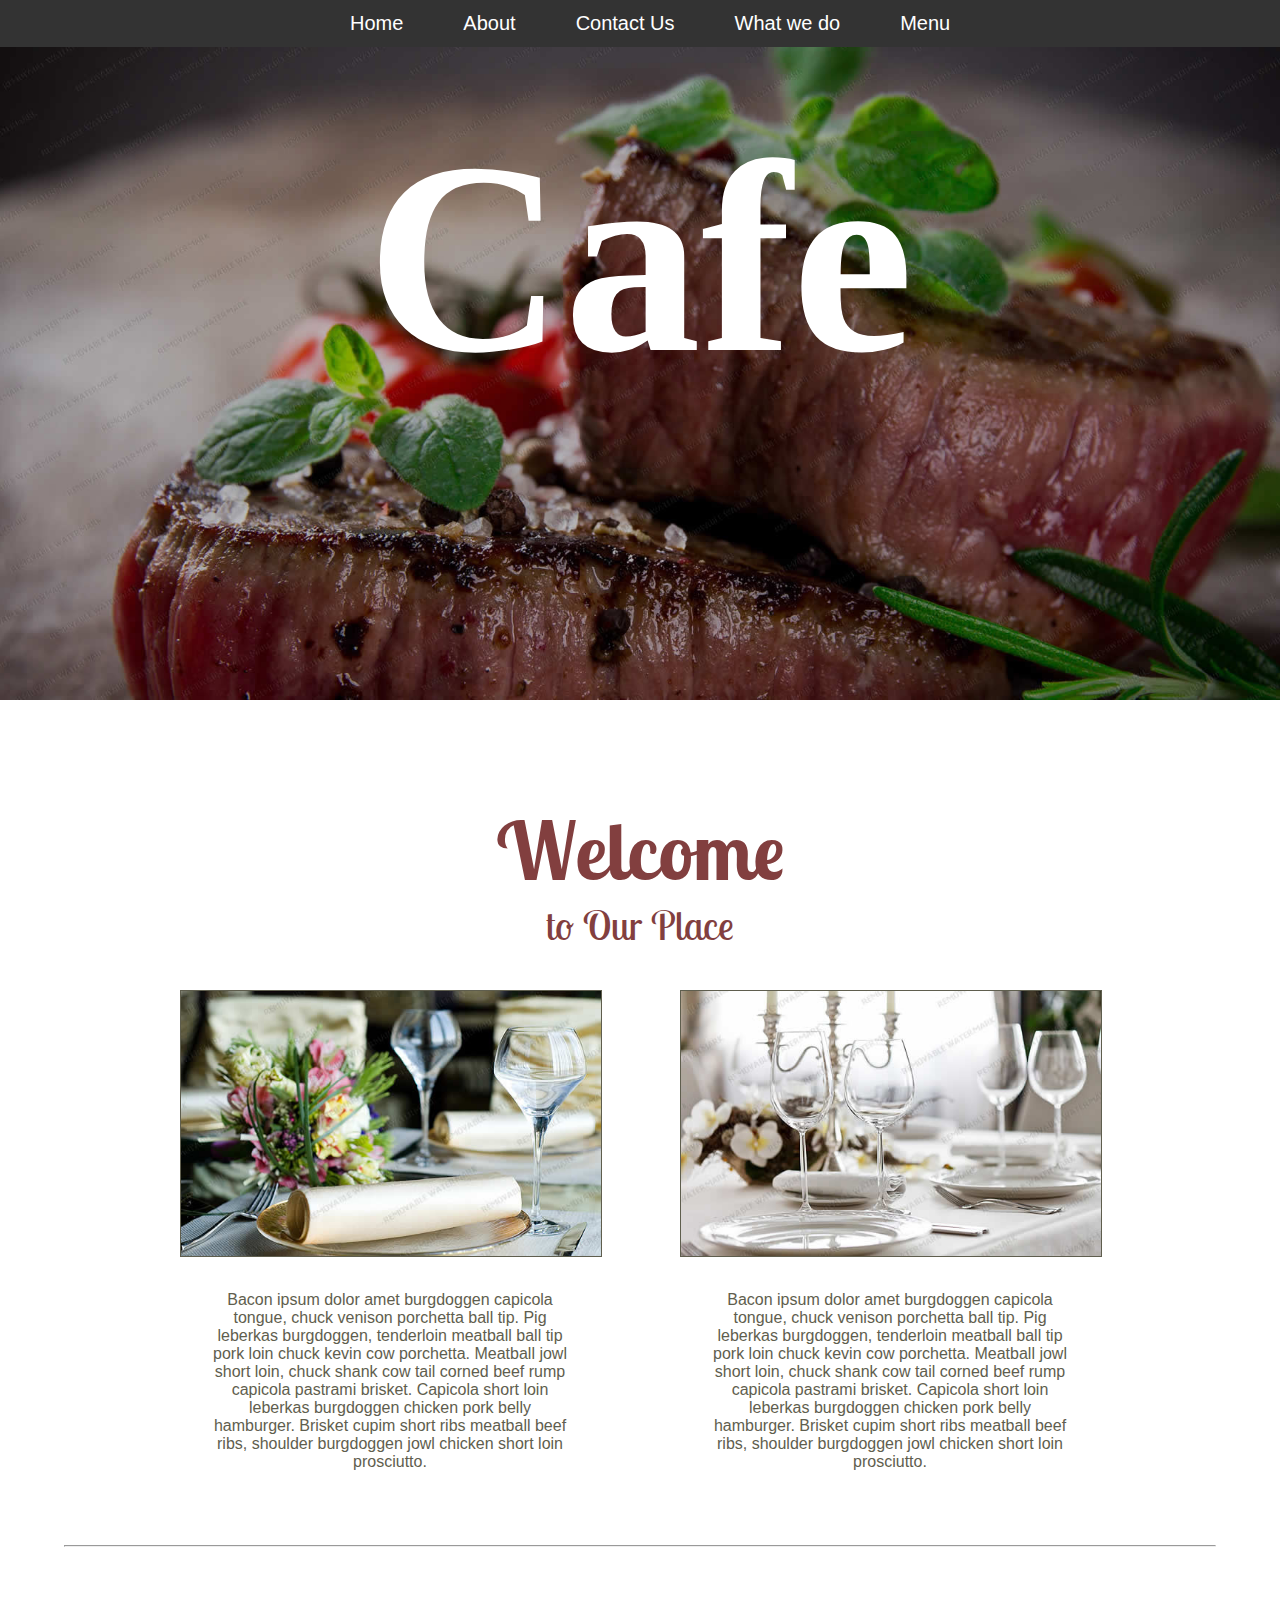
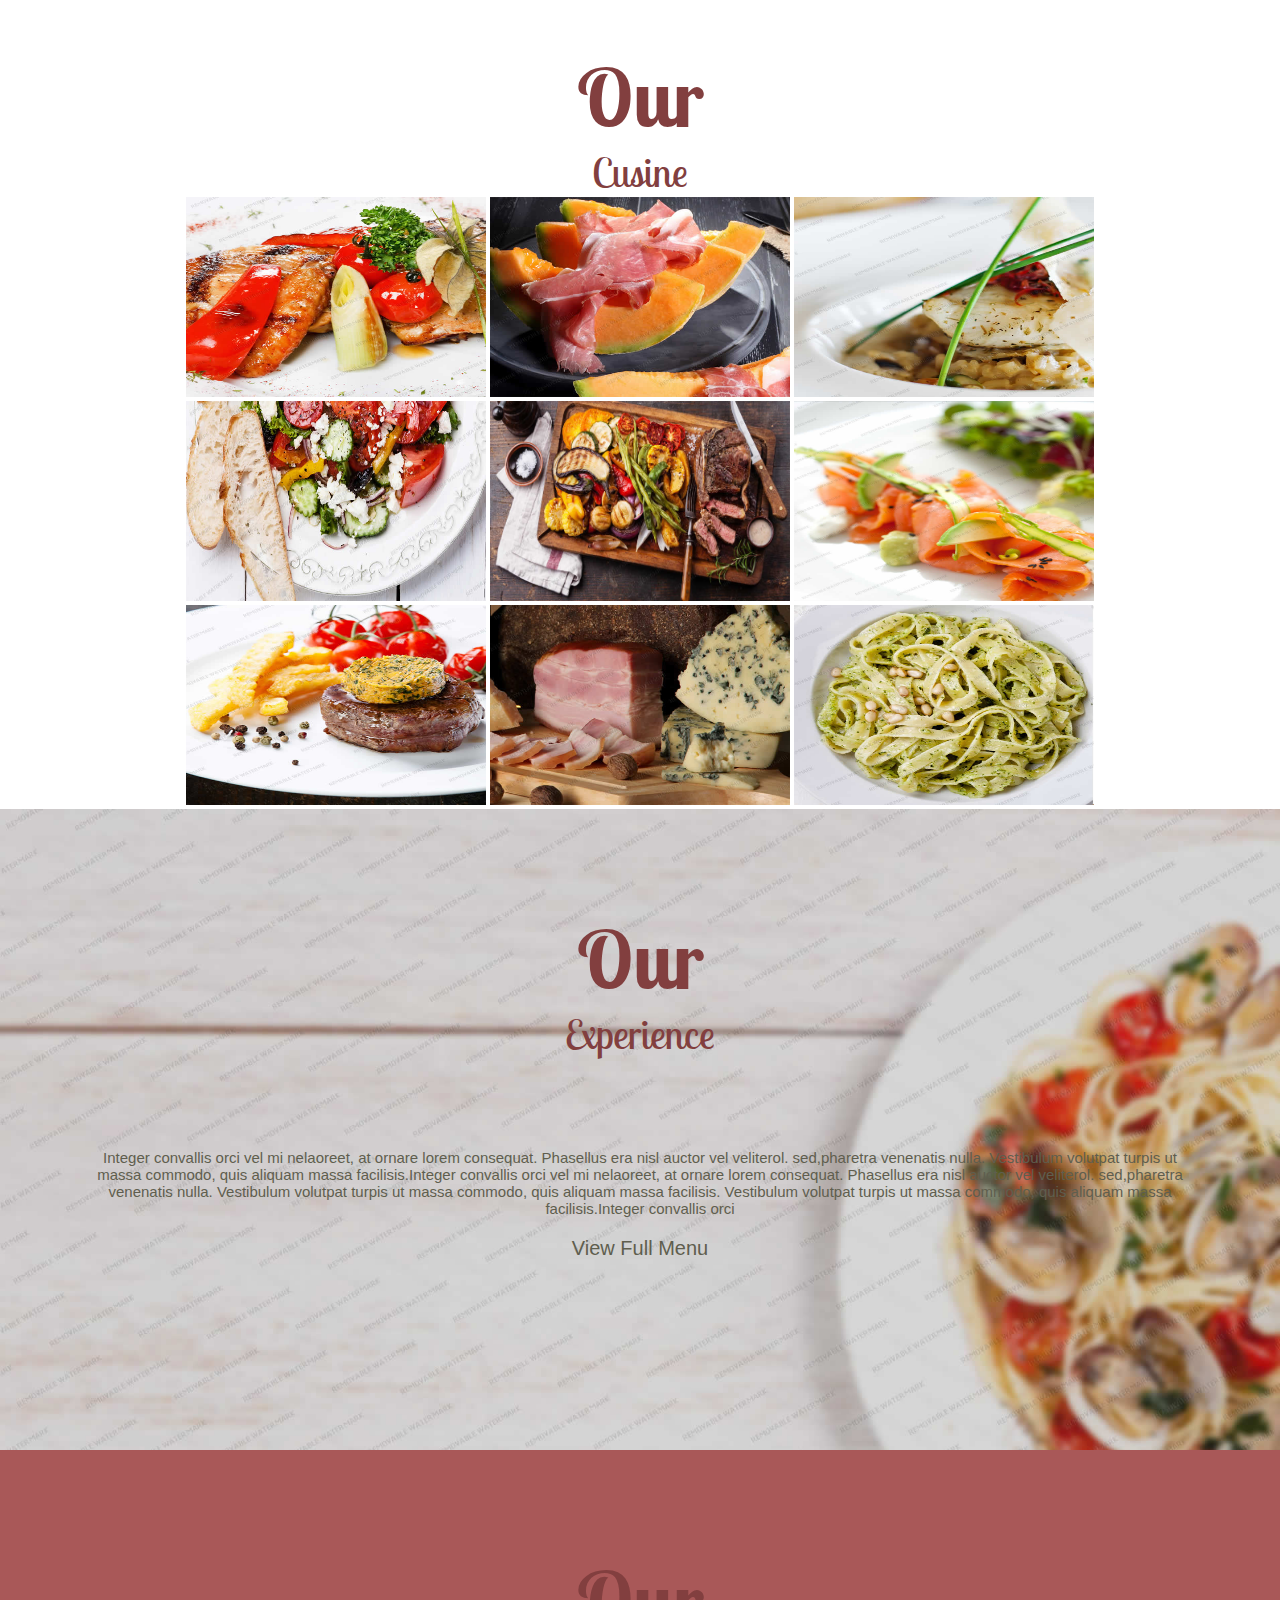
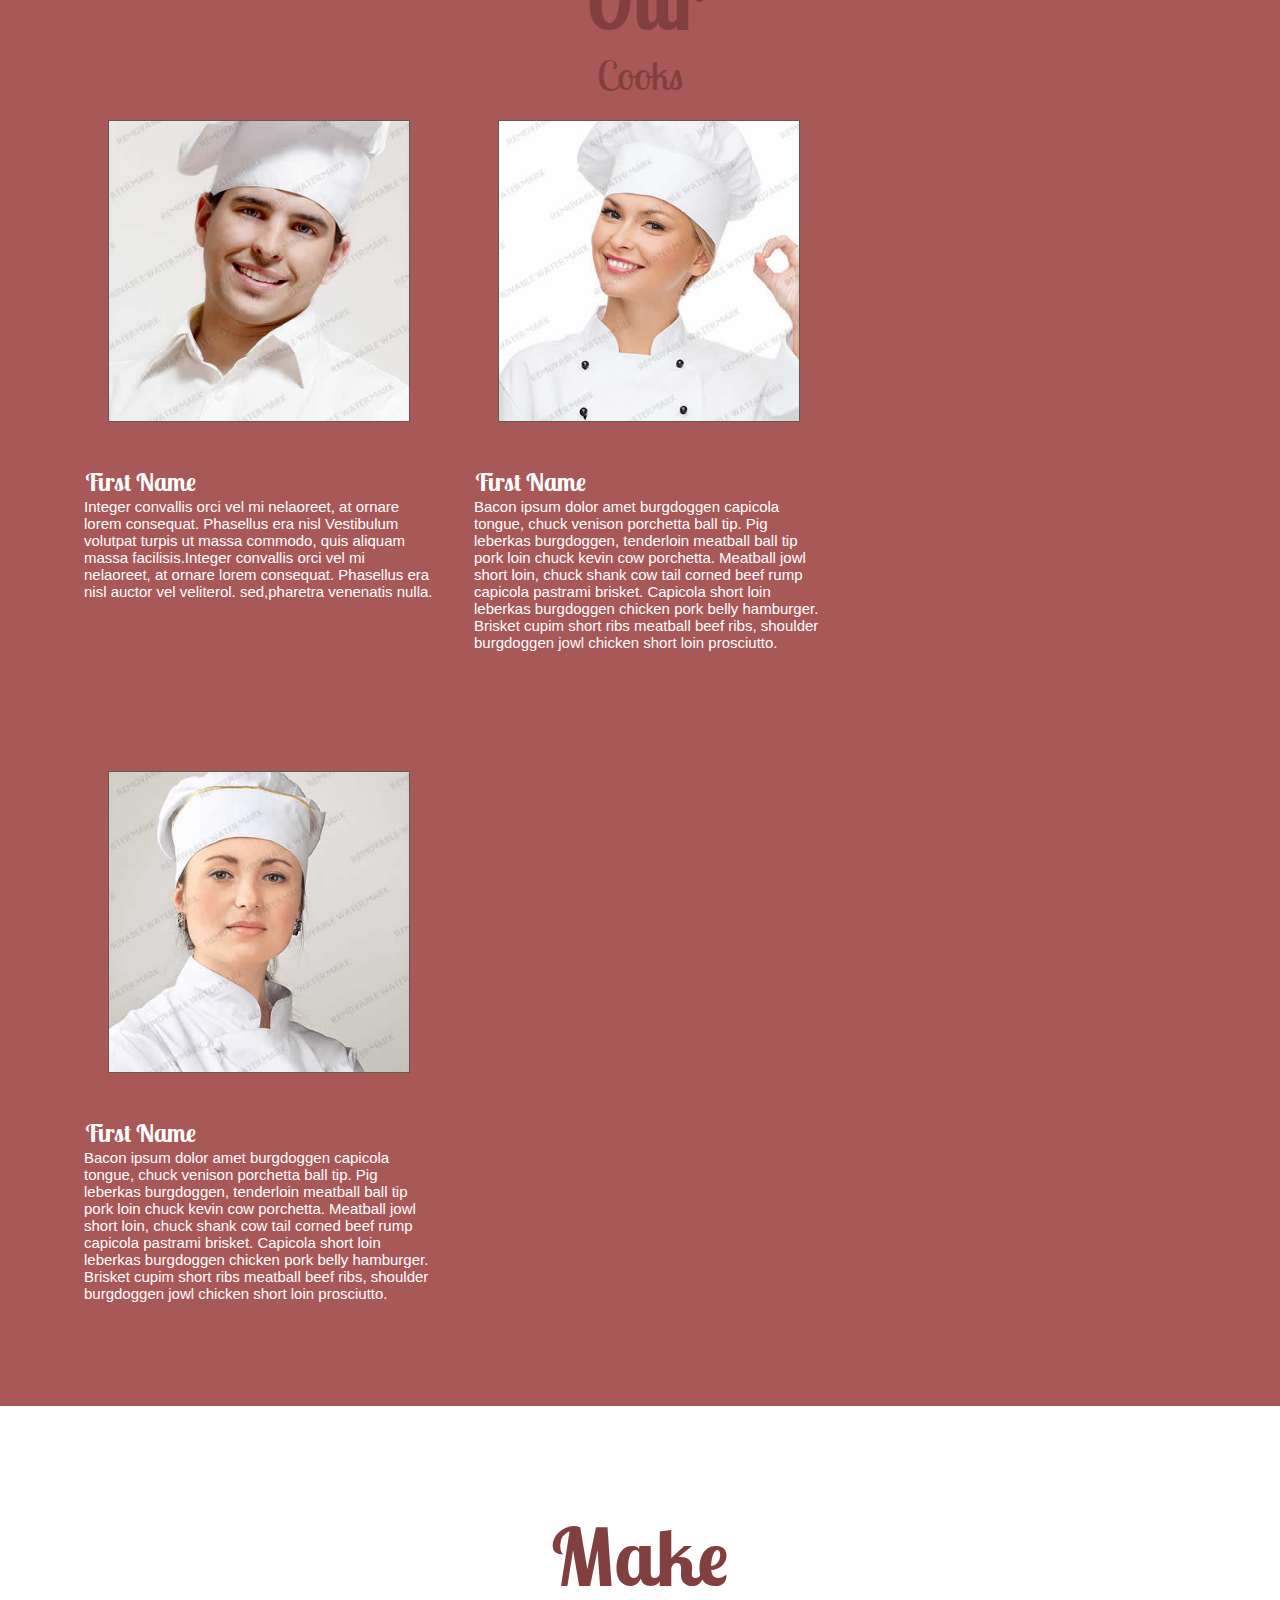
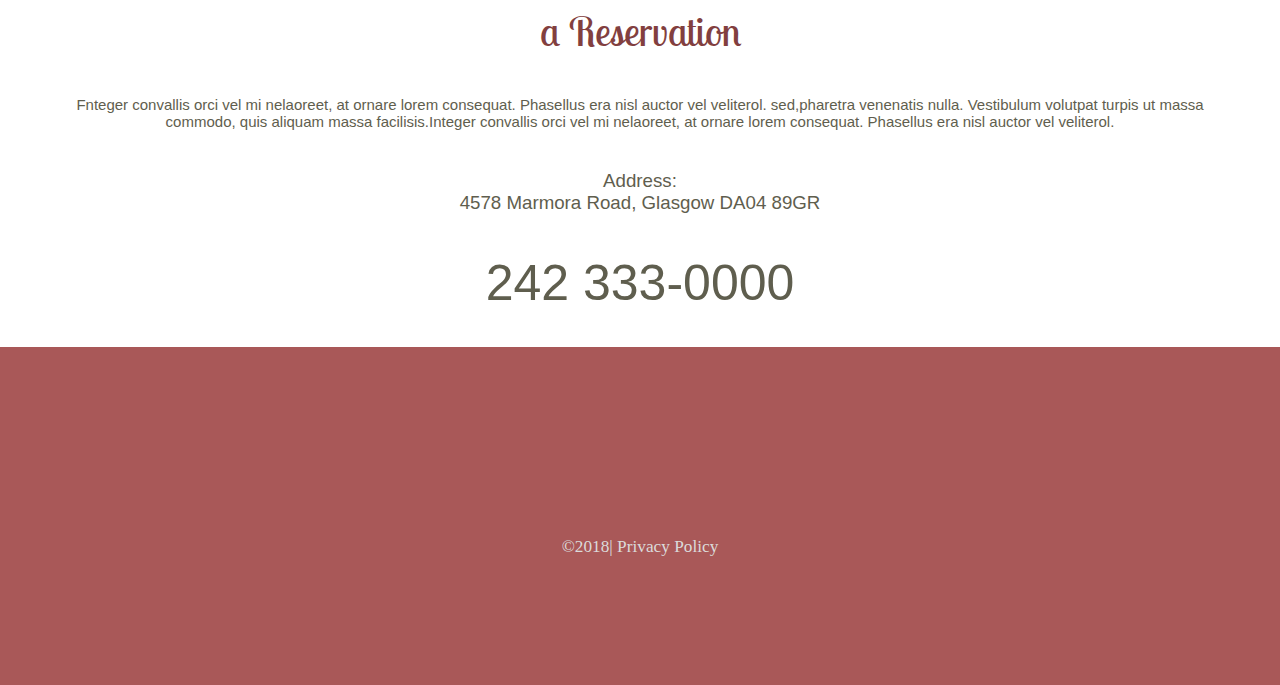
==== index.html @ cafb9627 "first commit" ====
<!DOCTYPE html>

<html>
<head>
	<title>Restaurant</title>
	<meta name="viewport" content="width=device-width, initial-scale-1.0">
	<link rel="stylesheet" type="text/css" href="style.css">
	<link href="https://fonts.googleapis.com/css?family=Lobster+Two" rel="stylesheet">
	<link rel="stylesheet" href="https://use.fontawesome.com/releases/v5.0.12/css/all.css" integrity="sha384-G0fIWCsCzJIMAVNQPfjH08cyYaUtMwjJwqiRKxxE/rx96Uroj1BtIQ6MLJuheaO9" crossorigin="anonymous">
</head>
<body>

	<div class="main">
		<!-- Convert to slide show once completed with Jquery course -->
	<section id="showcase_slider">

		<!-- This nav bar displays when screen is 600px or less -->
	<div class="dropdown">
		<button class="dropbtn"> Menu </button>
		<div class="dropdown-content">
			<a href="index.html">Home</a>
			<a href="about.html">About</a>
			<a href="contact.html#">Contact Us</a>
		</div>
	</div>
		
		<header class="showcase-header">
			<h1>Cafe</h1>
		</header>
	</section>



	<div class="navbar">

		<div class="link_container">
		<a href="index.html#">Home</a>
		<a href="about.html">About</a>
		<a href="contact.html#">Contact Us</a>
		<a href="what.html#">What we do</a>
		<a href="menu.html#">Menu</a>
		
		</div>
		
	</div>

	<section id="content">

		<div class="inner">
			 <section id="Welcome">
			 	<header class="header_style">
			 		<h1> <span>Welcome</span></h1>
			 		<h1>to Our Place</h1> 
			 	</header>

			 	<div class="inline_wrapper">
			 		<div id="welcome_cnt">
			 <div class="card welcome">


			 		<img src="images/page-1_img01.jpg">

			 		<div class="card-content">
			 			<p class="para1">Bacon ipsum dolor amet burgdoggen capicola tongue, chuck venison porchetta ball tip. Pig leberkas burgdoggen, tenderloin meatball ball tip pork loin chuck kevin cow porchetta. Meatball jowl short loin, chuck shank cow tail corned beef rump capicola pastrami brisket. Capicola short loin leberkas burgdoggen chicken pork belly hamburger. Brisket cupim short ribs meatball beef ribs, shoulder burgdoggen jowl chicken short loin prosciutto.</p>
			 		</div>

			 	</div>

			 	<div class="card welcome">

			 		<img src="images/page-1_img02.jpg">

			 		<div class="card-content">
			 			<p class="para1">Bacon ipsum dolor amet burgdoggen capicola tongue, chuck venison porchetta ball tip. Pig leberkas burgdoggen, tenderloin meatball ball tip pork loin chuck kevin cow porchetta. Meatball jowl short loin, chuck shank cow tail corned beef rump capicola pastrami brisket. Capicola short loin leberkas burgdoggen chicken pork belly hamburger. Brisket cupim short ribs meatball beef ribs, shoulder burgdoggen jowl chicken short loin prosciutto.</p>
			 		</div>

			 	</div>


			 		</div>
			 		



			 	</div>

			 	



			 	<div class="page_breaker">
			 		<hr>
			 		<!-- <p>Read More</p> -->
			 	</div>
			 </section>


		</div>

<div class="inner">

	<section id="cusine">
			<header class="header_style">
			 		<h1> <span>Our</span></h1>
			 		<h1>Cusine</h1>
			 	</header>

			 	<div class="inline_wrapper">
			 		<!-- Stacks of images to go within here -->

<div class="gallery">
	<div class="images">
		<img src="images/page-1_img03.jpg">
	</div>

	<div class="images">
		<img src="images/page-1_img04.jpg">
	</div>

	<div class="images">
		<img src="images/page-1_img05.jpg">
	</div>

	<div class="images">
		<img src="images/page-1_img06.jpg">
	</div>

	<div class="images">
		<img src="images/page-1_img07.jpg">
	</div>

	<div class="images">
		<img src="images/page-1_img08.jpg">
	</div>

	<div class="images">
		<img src="images/page-1_img09.jpg">
	</div>

	<div class="images">
		<img src="images/page-1_img10.jpg">
	</div>

	<div class="images">
		<img src="images/page-1_img11.jpg">
	</div>
</div>
			 	</div>
		</section>

</div>



	<section id="experience">
			<!-- Add background image -->
				<header class="header_style">
					<div class="special">
						<h1> <span>Our</span></h1>
			 		<h1>Experience</h1>
					</div>
			 		
			 	</header>
			 	<div class="info">
			 		<p>Integer convallis orci vel mi nelaoreet, at ornare lorem consequat. Phasellus era nisl auctor vel veliterol. sed,pharetra venenatis nulla. Vestibulum volutpat turpis ut massa commodo, quis aliquam massa facilisis.Integer convallis orci vel mi nelaoreet, at ornare lorem consequat. Phasellus era nisl auctor vel veliterol. sed,pharetra venenatis nulla. Vestibulum volutpat turpis ut massa commodo, quis aliquam massa facilisis. Vestibulum volutpat turpis ut massa commodo, quis aliquam massa facilisis.Integer convallis orci</p>

			 		<div class="link">
			 			<a href=""> View Full Menu</a>
			 		</div>
			 		
			 	</div>
		</section>

	<section id="staff">

		<div class="inner">
			<!-- Add background image -->
				<header class="header_style stff">
			 		<h1> <span>Our</span></h1>
			 		<h1>Cooks</h1>
			 	</header>

			 	

			<div class="inline_wrapper">

				<div id="employee_info">


							<div class="card employee">

							<img src="images/page-1_img12.jpg">

							<div class="staff info">
							<h3 class="name">First Name</h3>
							<p>Integer convallis orci vel mi nelaoreet, at ornare lorem consequat. Phasellus era nisl
							Vestibulum volutpat turpis ut massa commodo, quis aliquam massa facilisis.Integer convallis orci vel mi nelaoreet, at ornare lorem consequat. Phasellus era nisl auctor vel veliterol. sed,pharetra venenatis nulla.</p>
							</div>

							</div>

							<div class="card employee">

							<img src="images/page-1_img13.jpg">

							<div class="staff info">

							<h3 class="name"> First Name</h3>
							<p>Bacon ipsum dolor amet burgdoggen capicola tongue, chuck venison porchetta ball tip. Pig leberkas burgdoggen, tenderloin meatball ball tip pork loin chuck kevin cow porchetta. Meatball jowl short loin, chuck shank cow tail corned beef rump capicola pastrami brisket. Capicola short loin leberkas burgdoggen chicken pork belly hamburger. Brisket cupim short ribs meatball beef ribs, shoulder burgdoggen jowl chicken short loin prosciutto.</p>
							</div>

							</div>


							<div class="card employee">

							<img src="images/page-1_img14.jpg">

							<div class="staff info">

							<h3 class="name"> First Name</h3>
							<p>Bacon ipsum dolor amet burgdoggen capicola tongue, chuck venison porchetta ball tip. Pig leberkas burgdoggen, tenderloin meatball ball tip pork loin chuck kevin cow porchetta. Meatball jowl short loin, chuck shank cow tail corned beef rump capicola pastrami brisket. Capicola short loin leberkas burgdoggen chicken pork belly hamburger. Brisket cupim short ribs meatball beef ribs, shoulder burgdoggen jowl chicken short loin prosciutto.</p>
							</div>
							</div>






				</div>

			



			 		

			 		
			 		
			 	</div>



		</div>

		 <div class="page_breaker"></div>

			
		</section>

<div class="inner">
		<div id="reservation">

			<header class="header_style">
			 		<h1> <span>Make</span></h1>
			 		<h1>a  Reservation</h1>
			 	</header>

			 	<p class="info">Fnteger convallis orci vel mi nelaoreet, at ornare lorem consequat. Phasellus era nisl auctor vel veliterol. sed,pharetra venenatis nulla. Vestibulum volutpat turpis ut massa commodo, quis aliquam massa facilisis.Integer convallis orci vel mi nelaoreet, at ornare lorem consequat. Phasellus era nisl auctor vel veliterol.</p>

			 	<div class="address">
			 		<h3> Address:</h3>
			 	<h3> 4578 Marmora Road, Glasgow DA04 89GR</h3>
			 	</div>
			 	<h1  id="phone"> 242 333-0000</h1>
		</div>
</div>

		



	</section>


	</div>


<footer id="footer">
<div id="social_media">
	<ul>
		<li><i class="fab fa-twitter"></i></li>
		<li><i class="fab fa-facebook-f"></i></li>
		<li><i class="fab fa-instagram"></i></li>
	</ul>
</div>




<div id="copywright">
		<p> &copy;2018| Privacy Policy</p>
</div>



</footer>

	

	

</body>
</html>
---- style.css ----
/*NOTE THIS WEBSITE WAS DESIGNED FOR "MOBILE FIRST"*/



/*WEBSITE IS AT FULL WIDTH*/
body{
	margin:0;
}

#showcase_slider{
	min-height: 450px;
	text-align: center;
	background-image: url('images/slide01.jpg');
	background-position:center;
	background-size: cover;
}
#showcase-slider .bg-img{
	/*position: absolute;*/
	/*background-image: url('images/slide01.jpg');
	background-position:center;
	background-repeat: no-repeat;
	background-size: cover;
	width:100%;
	height:450px;
	z-index:-1;
	opacity: 0.4;*/
}


.showcase-header{
	padding-bottom: 0;
}

.showcase-header h1{
	color:white;
	font-size: 9em;
	/*margin-top:100px;*/
	z-index: 0;
}

/*Navigation bar*/
.navbar{
	display: none;
overflow: hidden;
background-color: #333;
position:fixed;
top:0;
width:100%;
}

.navbar a{
float:left;
display:block;
padding:12px 30px;
color:white;
text-decoration: none;
font-family: Arial, Helvetica, sans-serif;
}

.navbar a:hover{
color:black;
background-color: white;
}

.link_container{
	margin:0 auto;
	width:80%;
	text-align:center;
	padding: 0 25%;
	/*I am not sure why the padding above works but it does :/*/
}


		 /*The container <div> - needed to position the dropdown content*/
		 .dropdown{
		 	position:relative;
		 	display:inline-block;
		 	/*width:100%;*/
		 }
		 .dropbtn{
		 	background-color: #4CAF50
		 	color:white;
		 	width:160px;
		 	padding:16px;
		 	font-size: 16px;
		 	border:none;
		 	border-radius: 5px;
		 	/*width:75%;*/
		 	position:relative;
		 }
		

		 /*Dropwdown Content (Hidden by Default)*/
		 .dropdown-content{
		 	display: none;
		 	position: absolute;
		 	background-color: #f1f1f1;
		 	min-width: 160px;
		 	/*width:50%;*/
		 	box-shadow: 0px 8px 16px 0px rgba(0,0,0,0.2);
		 	z-index: 1;
		 }
		 /*Links inside the dropdown*/
		 .dropdown-content a{
		 	color:black;
		 	padding: 12px 16px;
		 	text-decoration:none;
		 	display:block;
		 	border-radius: 5px;
		 }

		 /*Change color of dropdown links on hover*/
		 .dropdown-content a:hover {
		 	background-color: #ddd;
		 	border-radius: 5px;
		 }
		 /*Shown the dropdown menu on hover*/
		 .dropdown:hover .dropdown-content{
		 	display:block;
		 	border-radius: 5px;
		 }

		 /*Change the background color of the dropdown button wehn the content is shown*/
		 .dropdown:hover .dropbtn{
		 	background-color: #333;
		 	color:white;
		 }

		 .dropbtn:hover{
		 	border-radius: 5px;
		 }
		 .nav_menu{
		 	/*display: none;*/
		 }









#content{
	font-family: Arial, Helvetica, sans-serif;
	color:#5f5e4e;
}


.inner{
	margin:0 auto;
	width:80%;
	text-align: center;
}

.card{
	width: 420px;
	/*height:auto;*/
}

.card p {
	width:100%;
	text-align: center;
	color:#5f5e4e;
}

.card img{
	width:100%;
	border: 1px solid #5f5e4e;
	padding:0;
}

.page_breaker hr {
	font-family: Arial, Helvetica, sans-serif;

}

.card-content{
	padding:30px;
}



.header_style{
	text-align: center;
	font-family: 'Lobster Two', cursive;
	padding-top: 100px;

}
.header_style span,h1{
	color:#823f3f;
	/*padding:5;*/
}

.header_style span{
	font-weight: 700;
	font-size: 80px;
	padding-top: 30px;
	padding-bottom: 30px;
}

.header_style h1{
	font-size: 40px;
	font-weight: 150;

}

.para1{
	font-family: Arial, Helvetica, sans-serif;
}
.images{
	display: inline-block;
    /*padding-left: 17.333px;*/
    /*padding-top: 17.333px;*/
    width: 300px; 
    height:200px;
    margin:0;
}
div.gallery img {
    float: left;
    width: 100%;
    height: 100%;
    margin: 0;
}
.gallery{
	margin: 0;
}




#experience{
	margin:0;
	text-align: center;
	background-color: red;
	background: url('images/parallax01.jpg');
	/*background-position: center;*/
	background-size: cover;
	height: 641px;
	/*width: 100%;*/
}
#experience, h1 ,p{
	margin:0;
}
#experience ,span, h1{
	/*padding: 10px;*/
}
#experience p{
	padding-left: 90px;
	padding-right: 90px;
	padding-top: 50px;
}
.special{
	color:white;
}
.link ,a{
	padding-top: 20px;
	text-decoration: none;
	font-size: 20px;
	color:#5f5e4e;
}
.link:hover{
	text-decoration: underline;
}





#staff{
	/*text-align: left;*/
	background-color: #a95858;
	color:white;
}

#staff p{
	color:white;
	padding-bottom: 80px;
	text-align: left;
}

.staff{
	text-align: left;
}

.header_style ,.stff{
	color: white;
}
.name{
	font-family: 'Lobster Two', cursive;
	font-size: 25px;
}





/*Reservations*/

#reservation h3{
	font-weight: 100;
	margin:0;
}

.address{
	padding: 10px;
	margin:30px;
}

.info{
	padding-top: 40px;
	font-size: 15px;
}


#phone{
	font-weight: 100;
	font-size: 50px;
	padding-bottom: 20px;
	margin-bottom: 20px;
	color:#5f5e4e;
}








/*Footer at the bottom of page*/
#footer{
	/*bottom:0;*/
	margin-top: -5px;
	height:200px;
	/*width:100%;*/
	background:#a95858;
	text-align: center;
	padding-top:69px;
	padding-bottom: 69px;
}

#social_media{
	/*display: block;*/
	margin: 40px 20px;
	/*float: left;*/
}
 ul{
 	/*padding-left: 100px;*/
 	/*width:100%;*/
 	/*margin: 0px auto;*/
	/*float:center;*/
	height:20px;
}

ul{
	/*text-align: center;*/
	/*float:left;*/
	list-style: none;
	display:inline-block;
	
}

li{
	display: inline;
}

i{
	font-size: 40px;
	margin:10px;
	color:#dbdbdb;
}

i:hover{
	color:white;
}



#copywright{
	margin: 40px 20px;
	font-size: 1.08em;
	color:#dbdbdb;
}

/*WEBSITE IS AT A MIN WIDTH OF 800PX*/
@media(min-width: 800px){
	*{
		margin:0;
	}

	.navbar{
		/*display:none;*/
		/*This is temporary. Use Jquery to make a responsive nav bar*/
	}
	#welcome_cnt{
		display: inline-block;
	}
	.welcome{
		float:left;
		margin:40px;
	}
	#employee_info{
		display:inline-block;
	}
	.employee{
		float:left;
		margin:20px;
		width:350px;
	}
	.employee img{
		width:300px;
		height:300px;
		margin: 0;
	}
	.name{
		margin:0;
	}
	.employee h3{
		margin:0;
	}

	


}


@media(min-width:899px){
	.dropdown{
		display: none;
	}
}

@media(min-width: 900px){
	body{
		/*background-color: red;*/
	}
	.welcome{
		float:center;
		margin:40px;
	}

.inner{
	margin:0 auto;
	width:90%;
	text-align: center;
}

#showcase_slider{
	min-height: 700px;
	text-align: center;
	background-image: url('images/slide01.jpg');
	background-position:center;
	background-size: cover;

}

.showcase-header{
	padding-top: 100px;
	padding-bottom: 0;
	font-size: 1.90em;
}

.navbar{
		display: inline-block;
	}


}
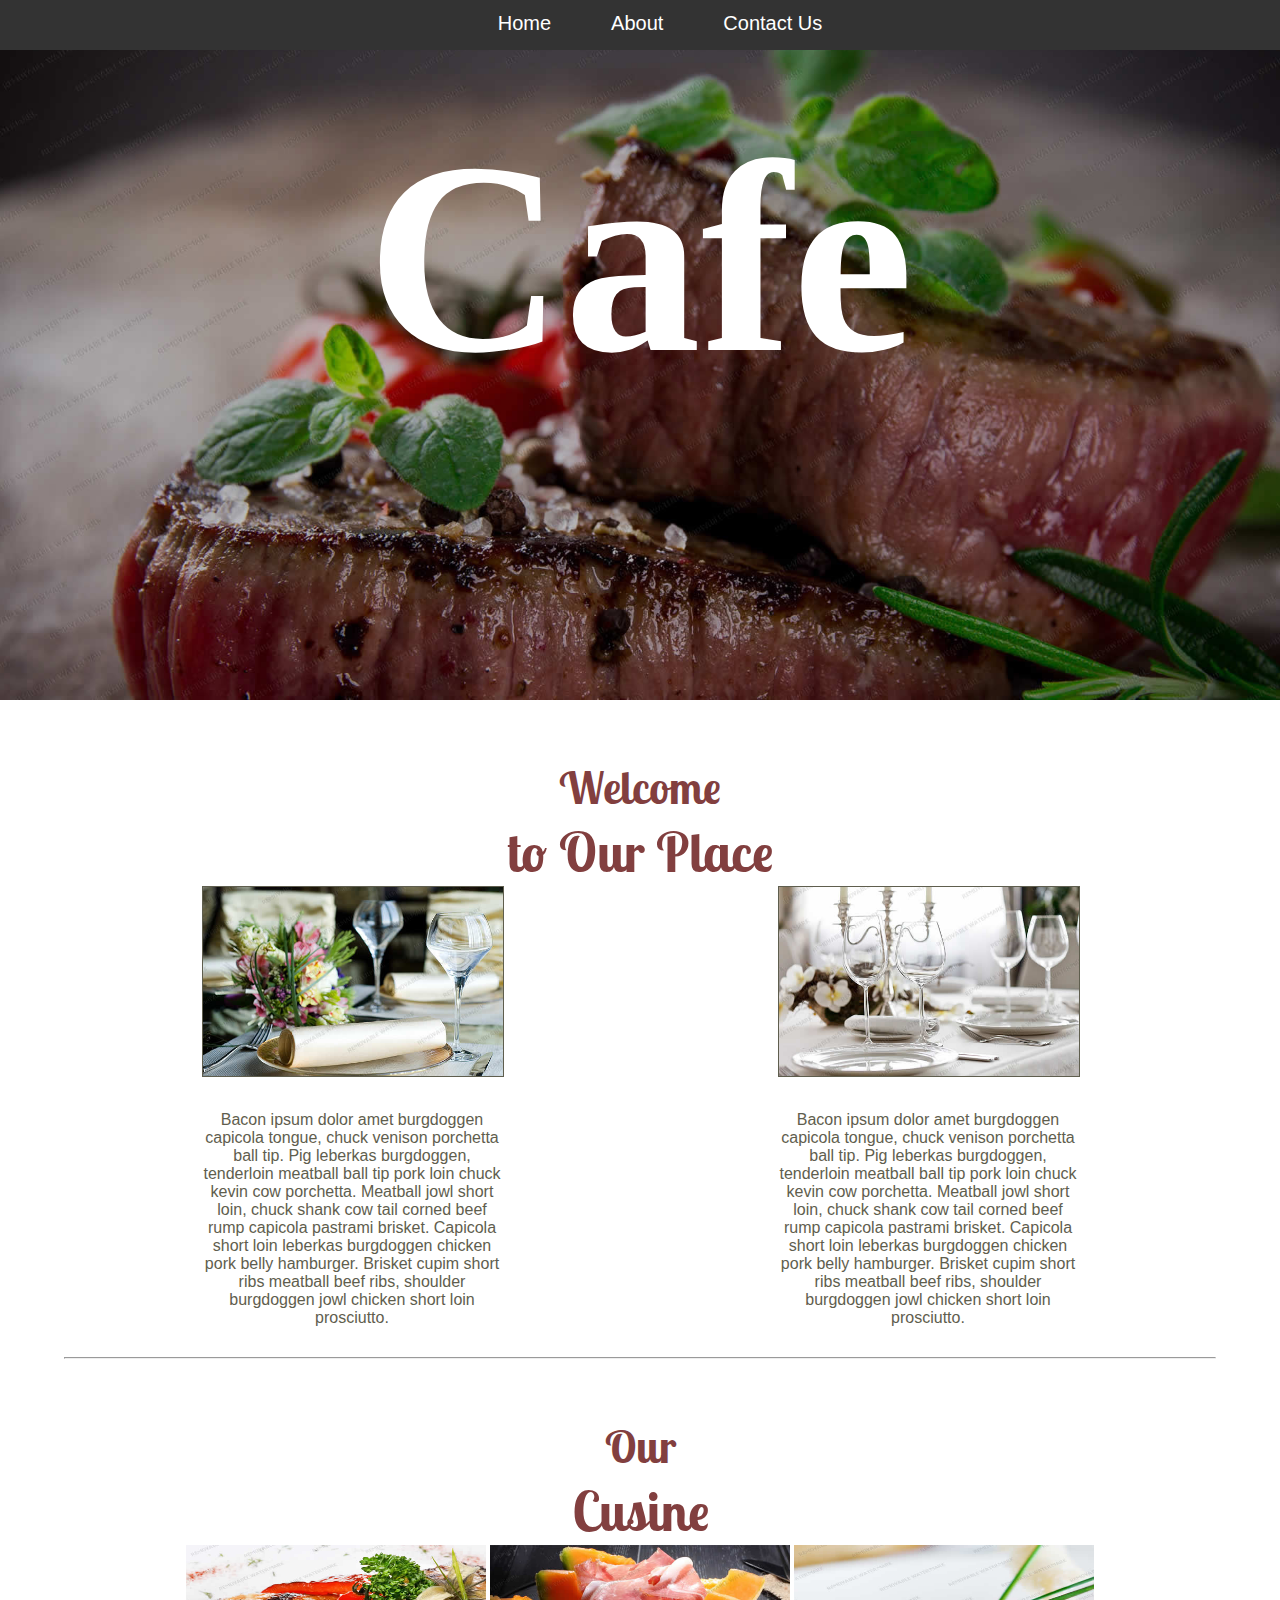
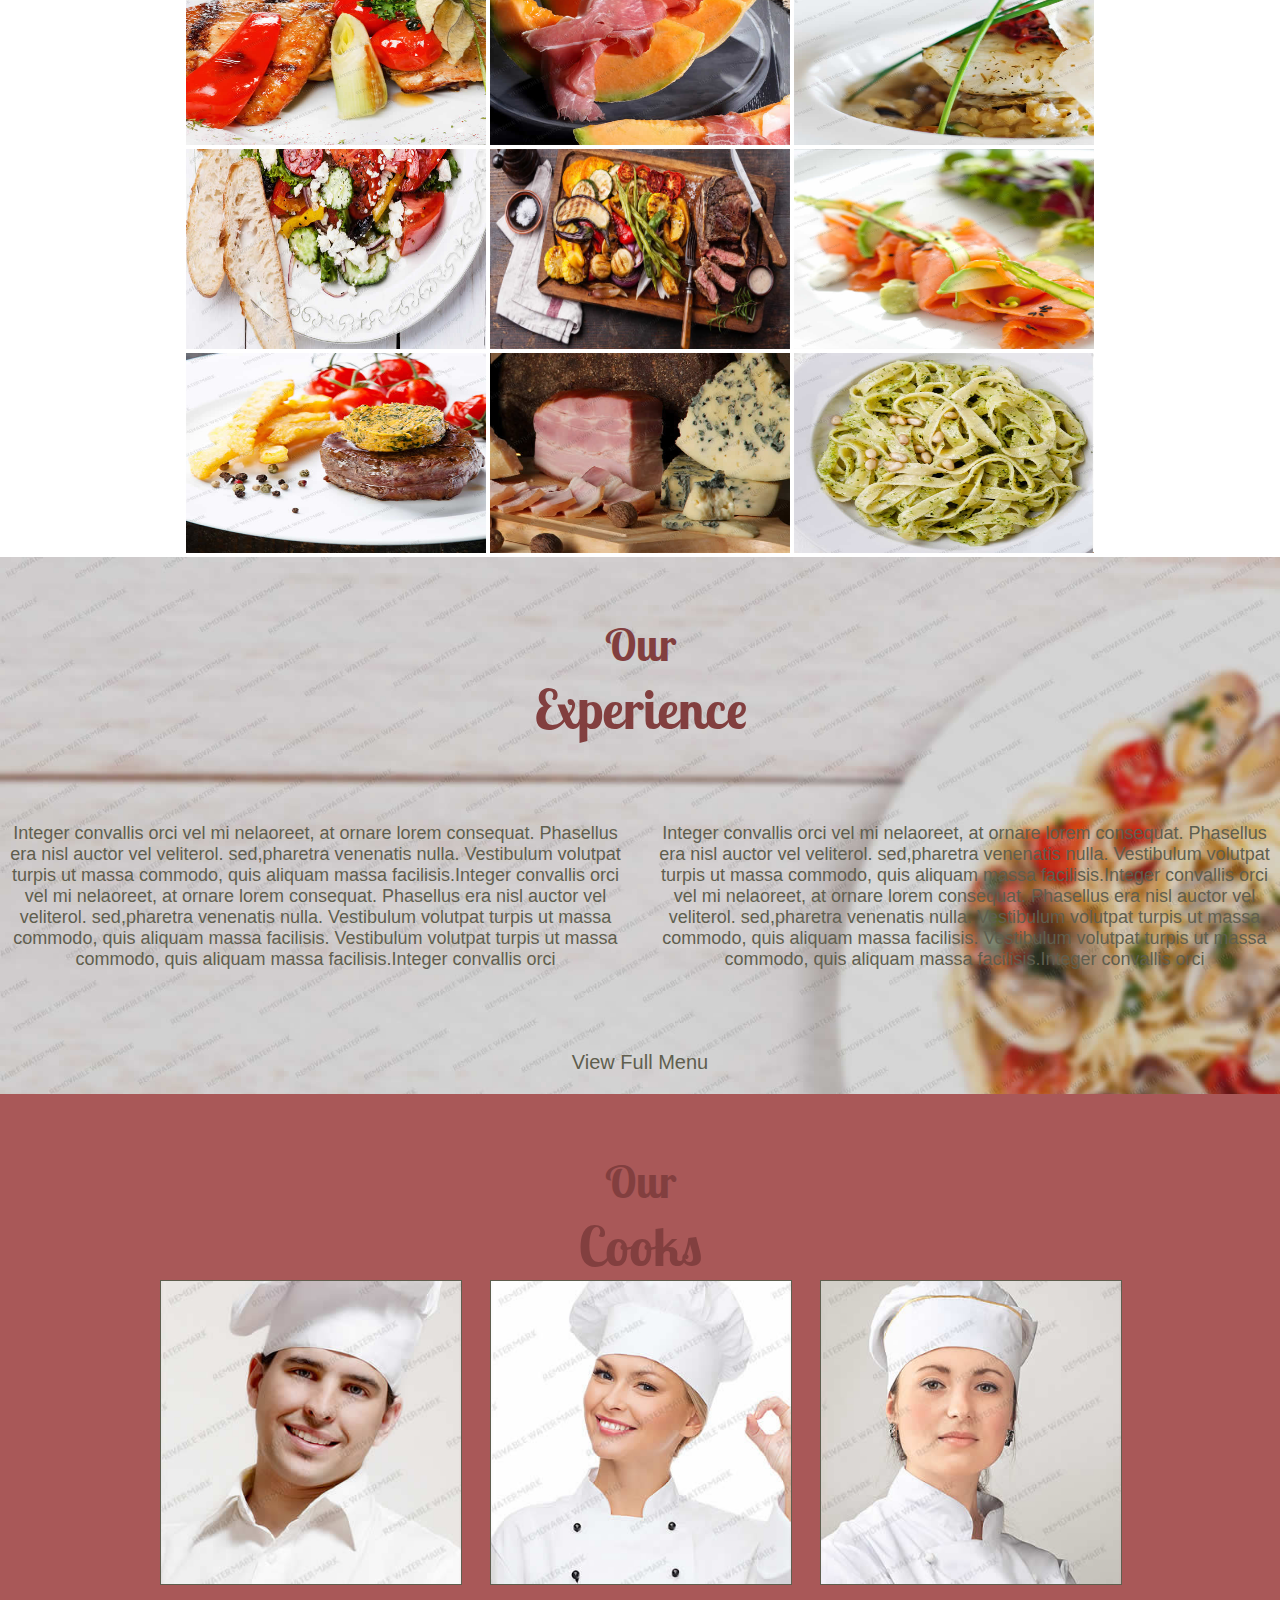
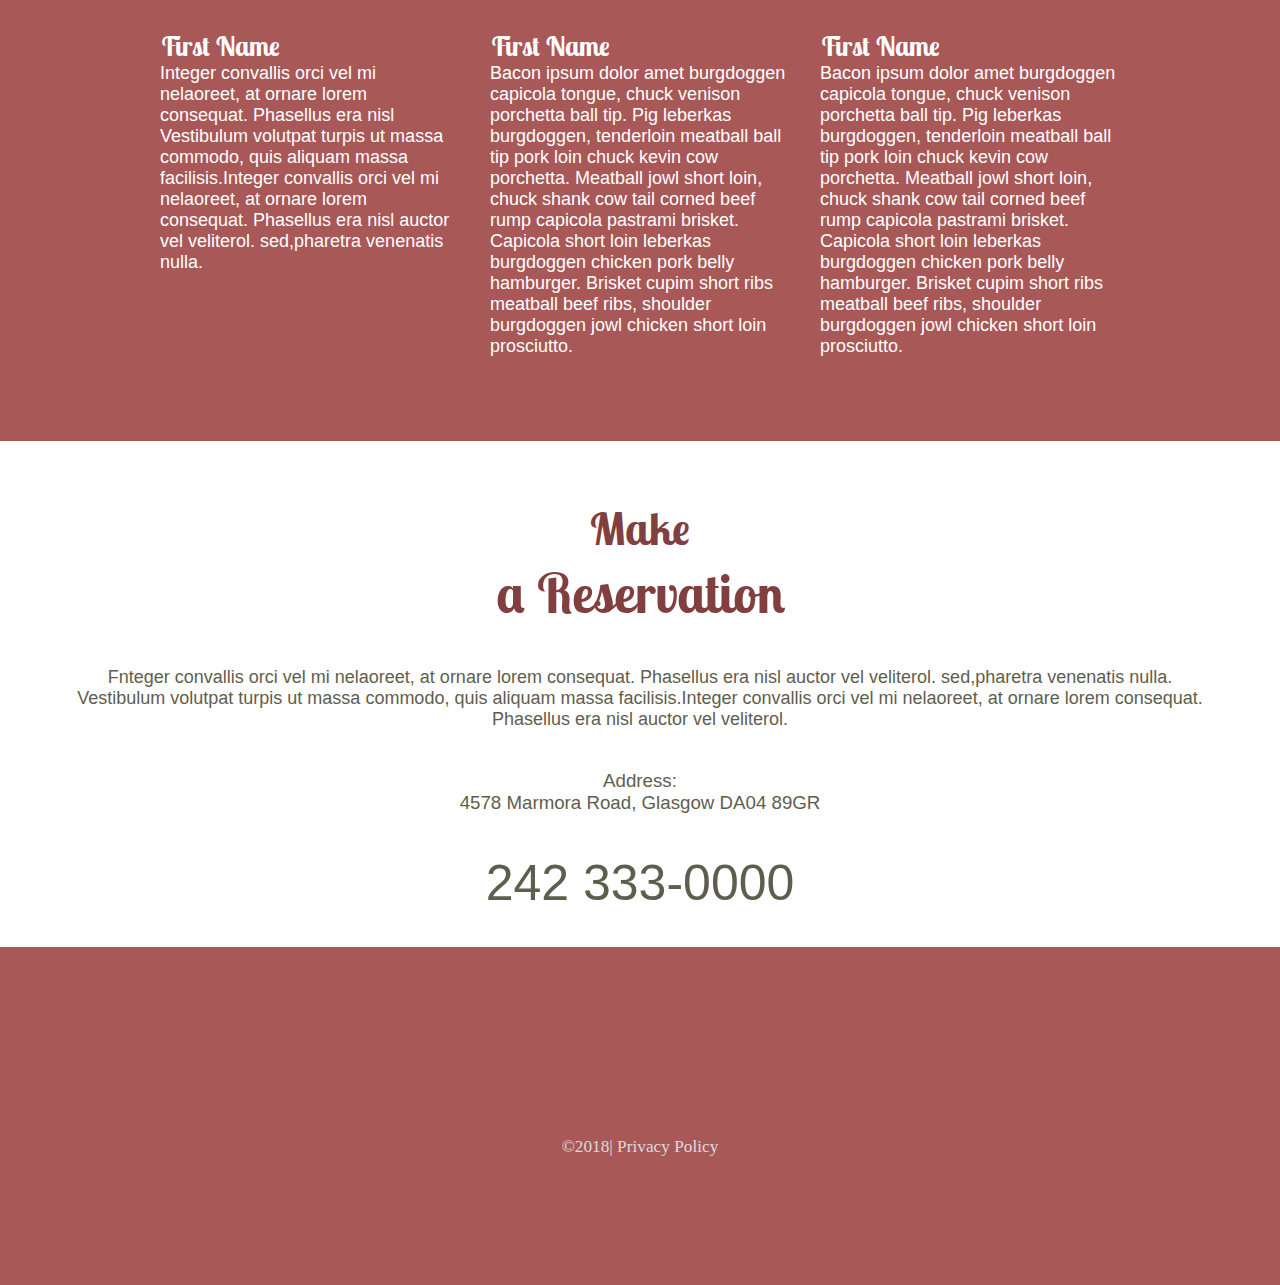
==== commit b6050931: "i" ====
--- a/index.html
+++ b/index.html
@@ -34,11 +34,13 @@
 	<div class="navbar">
 
 		<div class="link_container">
-		<a href="index.html#">Home</a>
-		<a href="about.html">About</a>
-		<a href="contact.html#">Contact Us</a>
-		<a href="what.html#">What we do</a>
-		<a href="menu.html#">Menu</a>
+			<ul>
+				<li><a href="index.html#">Home</a> </li>
+				<li><a href="about.html">About</a> </li>
+				<li><a href="contact.html#">Contact Us</a> </li>
+			</ul>
+		
+		
 		
 		</div>
 		
@@ -162,7 +164,14 @@
 			 		
 			 	</header>
 			 	<div class="info">
-			 		<p>Integer convallis orci vel mi nelaoreet, at ornare lorem consequat. Phasellus era nisl auctor vel veliterol. sed,pharetra venenatis nulla. Vestibulum volutpat turpis ut massa commodo, quis aliquam massa facilisis.Integer convallis orci vel mi nelaoreet, at ornare lorem consequat. Phasellus era nisl auctor vel veliterol. sed,pharetra venenatis nulla. Vestibulum volutpat turpis ut massa commodo, quis aliquam massa facilisis. Vestibulum volutpat turpis ut massa commodo, quis aliquam massa facilisis.Integer convallis orci</p>
+
+			 		<div class="info_wrapper">
+		 			<p class="para-box1">Integer convallis orci vel mi nelaoreet, at ornare lorem consequat. Phasellus era nisl auctor vel veliterol. sed,pharetra venenatis nulla. Vestibulum volutpat turpis ut massa commodo, quis aliquam massa facilisis.Integer convallis orci vel mi nelaoreet, at ornare lorem consequat. Phasellus era nisl auctor vel veliterol. sed,pharetra venenatis nulla. Vestibulum volutpat turpis ut massa commodo, quis aliquam massa facilisis. Vestibulum volutpat turpis ut massa commodo, quis aliquam massa facilisis.Integer convallis orci</p>
+			 		<br>
+			 		<p class="para-box2">Integer convallis orci vel mi nelaoreet, at ornare lorem consequat. Phasellus era nisl auctor vel veliterol. sed,pharetra venenatis nulla. Vestibulum volutpat turpis ut massa commodo, quis aliquam massa facilisis.Integer convallis orci vel mi nelaoreet, at ornare lorem consequat. Phasellus era nisl auctor vel veliterol. sed,pharetra venenatis nulla. Vestibulum volutpat turpis ut massa commodo, quis aliquam massa facilisis. Vestibulum volutpat turpis ut massa commodo, quis aliquam massa facilisis.Integer convallis orci</p>
+			 			
+			 		</div>
+			 		
 
 			 		<div class="link">
 			 			<a href=""> View Full Menu</a>
--- a/style.css
+++ b/style.css
@@ -15,15 +15,6 @@
 	background-size: cover;
 }
 #showcase-slider .bg-img{
-	/*position: absolute;*/
-	/*background-image: url('images/slide01.jpg');
-	background-position:center;
-	background-repeat: no-repeat;
-	background-size: cover;
-	width:100%;
-	height:450px;
-	z-index:-1;
-	opacity: 0.4;*/
 }
 
 
@@ -34,13 +25,12 @@
 .showcase-header h1{
 	color:white;
 	font-size: 9em;
-	/*margin-top:100px;*/
 	z-index: 0;
 }
 
 /*Navigation bar*/
 .navbar{
-	display: none;
+display: none;
 overflow: hidden;
 background-color: #333;
 position:fixed;
@@ -62,13 +52,7 @@
 background-color: white;
 }
 
-.link_container{
-	margin:0 auto;
-	width:80%;
-	text-align:center;
-	padding: 0 25%;
-	/*I am not sure why the padding above works but it does :/*/
-}
+
 
 
 		 /*The container <div> - needed to position the dropdown content*/
@@ -149,13 +133,13 @@
 
 .inner{
 	margin:0 auto;
-	width:80%;
+	width:90%;
 	text-align: center;
 }
 
 .card{
-	width: 420px;
-	/*height:auto;*/
+	width: 300px;
+	margin:0 auto;
 }
 
 .card p {
@@ -172,19 +156,15 @@
 
 .page_breaker hr {
 	font-family: Arial, Helvetica, sans-serif;
-
 }
 
 .card-content{
-	padding:30px;
-}
-
-
-
+	padding:30px 0;
+}
 .header_style{
 	text-align: center;
 	font-family: 'Lobster Two', cursive;
-	padding-top: 100px;
+	padding-top: 50px;
 
 }
 .header_style span,h1{
@@ -194,24 +174,22 @@
 
 .header_style span{
 	font-weight: 700;
-	font-size: 80px;
+	font-size: 5vw;
+	font-size: 5vh;
 	padding-top: 30px;
 	padding-bottom: 30px;
 }
 
 .header_style h1{
-	font-size: 40px;
-	font-weight: 150;
-
-}
-
+	font-size: 4vw;
+	font-size: 6vh;
+
+}
 .para1{
 	font-family: Arial, Helvetica, sans-serif;
 }
 .images{
 	display: inline-block;
-    /*padding-left: 17.333px;*/
-    /*padding-top: 17.333px;*/
     width: 300px; 
     height:200px;
     margin:0;
@@ -223,21 +201,16 @@
     margin: 0;
 }
 .gallery{
-	margin: 0;
-}
-
-
-
-
+	margin:0;
+	width: 100%;
+}
 #experience{
 	margin:0;
 	text-align: center;
 	background-color: red;
 	background: url('images/parallax01.jpg');
-	/*background-position: center;*/
 	background-size: cover;
-	height: 641px;
-	/*width: 100%;*/
+	height: auto;
 }
 #experience, h1 ,p{
 	margin:0;
@@ -246,15 +219,13 @@
 	/*padding: 10px;*/
 }
 #experience p{
-	padding-left: 90px;
-	padding-right: 90px;
-	padding-top: 50px;
+	padding:40px 0;
 }
 .special{
 	color:white;
 }
 .link ,a{
-	padding-top: 20px;
+	padding:20px 0;
 	text-decoration: none;
 	font-size: 20px;
 	color:#5f5e4e;
@@ -263,16 +234,15 @@
 	text-decoration: underline;
 }
 
-
-
-
+.employee{
+	width:auto;
+}
 
 #staff{
-	/*text-align: left;*/
 	background-color: #a95858;
 	color:white;
-}
-
+	width: 100%;
+}
 #staff p{
 	color:white;
 	padding-bottom: 80px;
@@ -288,7 +258,7 @@
 }
 .name{
 	font-family: 'Lobster Two', cursive;
-	font-size: 25px;
+	font-size: 3vh;
 }
 
 
@@ -309,7 +279,7 @@
 
 .info{
 	padding-top: 40px;
-	font-size: 15px;
+	font-size: 2vh;
 }
 
 
@@ -320,11 +290,6 @@
 	margin-bottom: 20px;
 	color:#5f5e4e;
 }
-
-
-
-
-
 
 
 
@@ -383,6 +348,44 @@
 	color:#dbdbdb;
 }
 
+@media(min-width: 768px){
+	#welcome_cnt{
+		width: 100%;
+		display: grid;
+		grid-template-columns: 1fr 1fr;
+	}
+
+	.card.welcome{
+		margin:0 auto;
+	}
+
+
+
+
+	.info_wrapper{
+		width: 100%;
+		display: grid;
+		grid-template-columns: 1fr 1fr;
+		grid-auto-rows: auto;
+		column-gap: 1em;
+
+	}
+
+	.info_wrapper p{
+		margin:0 auto;
+		/*width: 400px;*/
+		width: 100%;
+	}
+
+	.para-box1{
+		grid-column: 1/2;
+	}
+	.para-box2{
+		grid-row:1/2;
+		grid-column: 2/3;
+	}
+}
+
 /*WEBSITE IS AT A MIN WIDTH OF 800PX*/
 @media(min-width: 800px){
 	*{
@@ -393,24 +396,18 @@
 		/*display:none;*/
 		/*This is temporary. Use Jquery to make a responsive nav bar*/
 	}
-	#welcome_cnt{
-		display: inline-block;
-	}
-	.welcome{
-		float:left;
-		margin:40px;
-	}
 	#employee_info{
 		display:inline-block;
 	}
 	.employee{
 		float:left;
-		margin:20px;
-		width:350px;
+		margin:0px 15px;
+		height: auto;
+		width:300px;
 	}
 	.employee img{
-		width:300px;
-		height:300px;
+		width:100%;
+		height:100%;
 		margin: 0;
 	}
 	.name{
@@ -419,10 +416,6 @@
 	.employee h3{
 		margin:0;
 	}
-
-	
-
-
 }
 
 
@@ -463,11 +456,17 @@
 }
 
 .navbar{
-		display: inline-block;
-	}
-
-
-}
-
-
-
+		display:block;
+	}
+
+.link_container{
+	height: 50px;
+	margin:0 auto;
+	width:80%;
+	text-align:center;
+}
+
+}
+
+
+
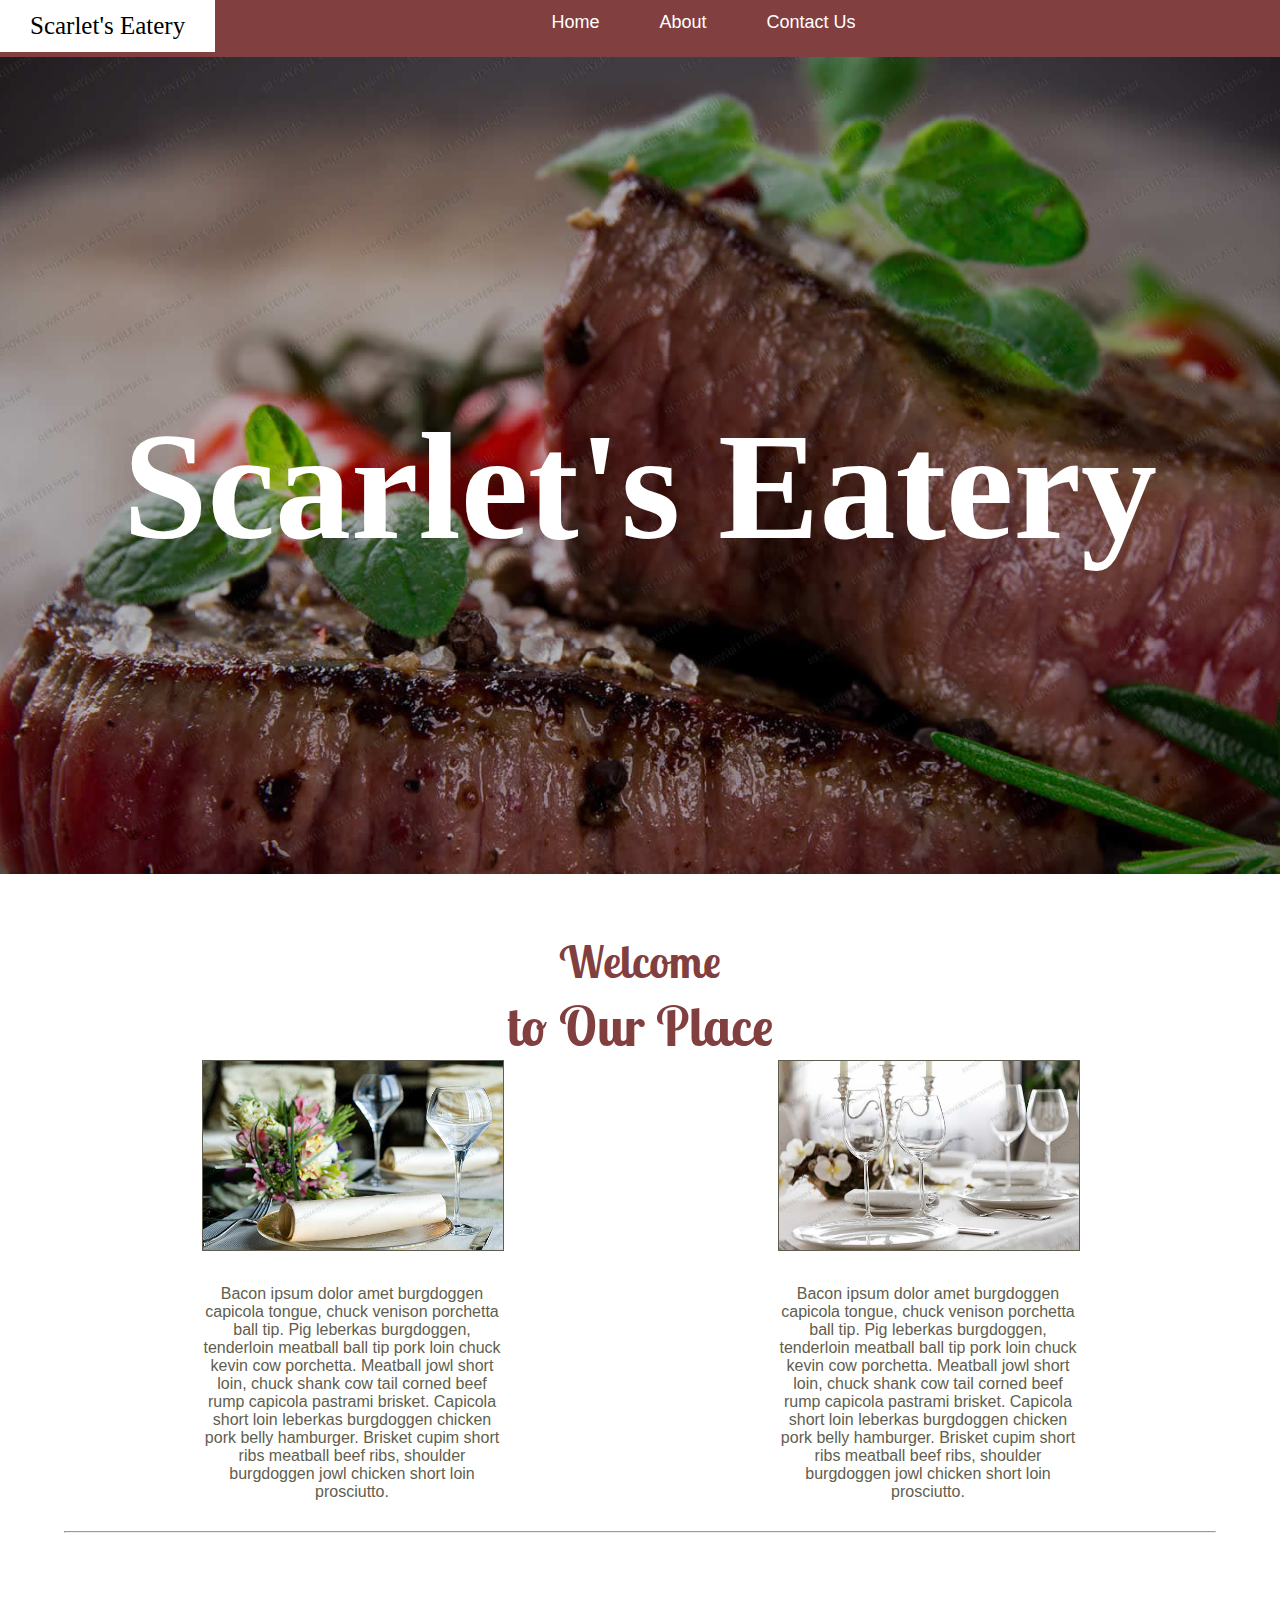
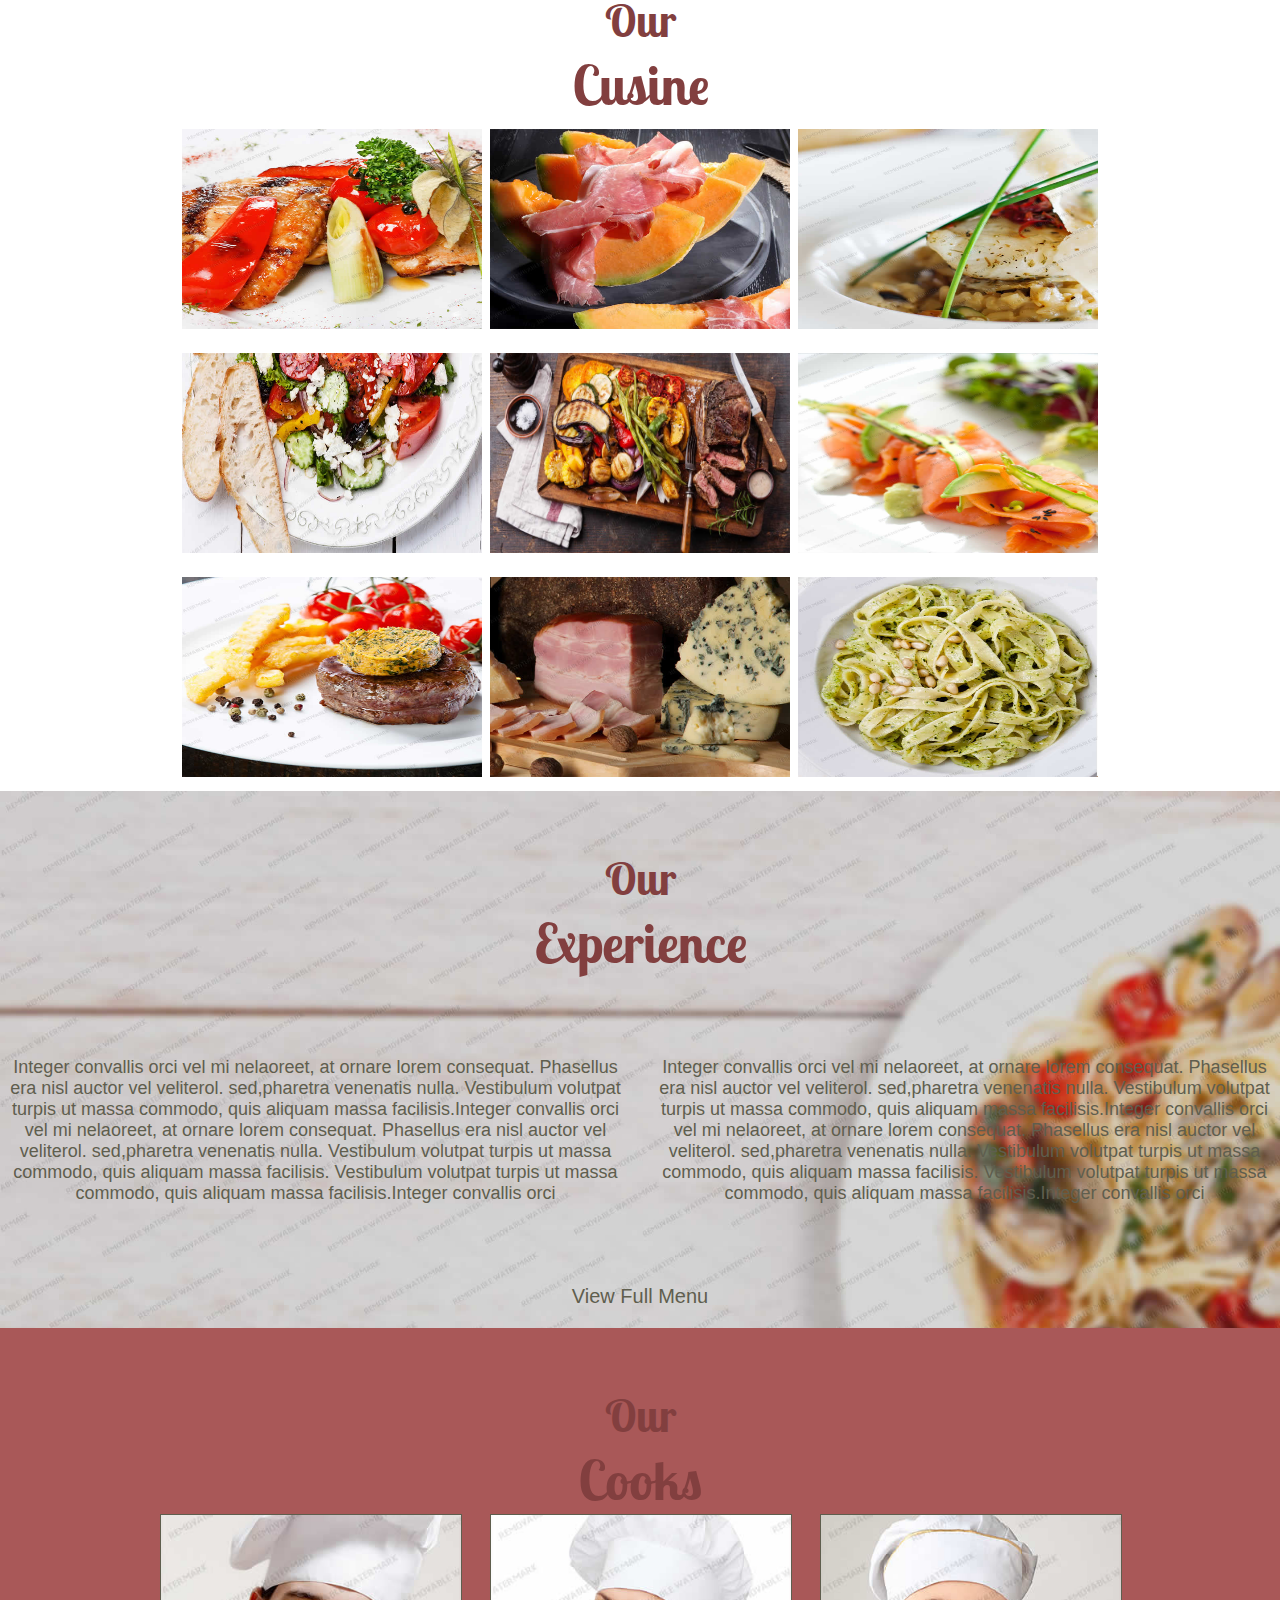
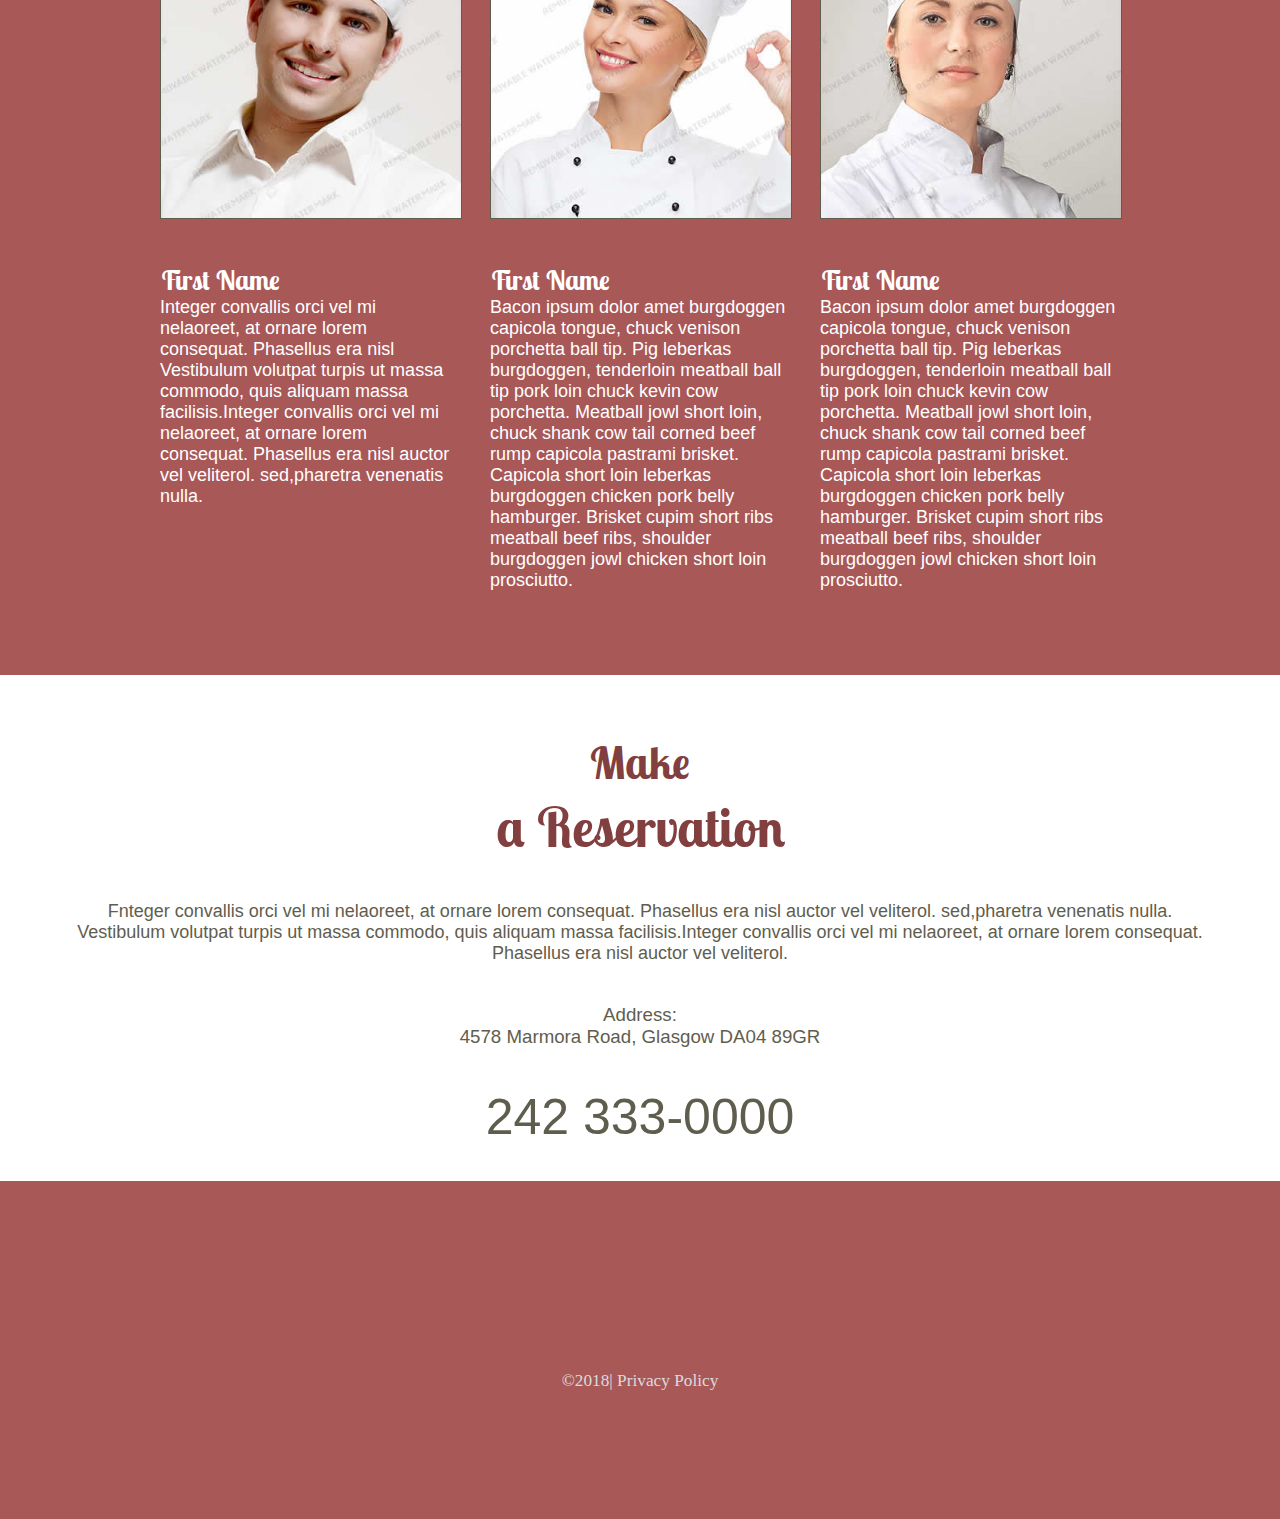
==== commit 9b9f8262: "Modified page content - changes should be final" ====
--- a/index.html
+++ b/index.html
@@ -11,40 +11,64 @@
 <body>
 
 	<div class="main">
-		<!-- Convert to slide show once completed with Jquery course -->
-	<section id="showcase_slider">
 
 		<!-- This nav bar displays when screen is 600px or less -->
+
+
+
+<header id="nav_banner">
+			<!-- This nav bar displays when screen is 600px or less -->
+
+	<div class="test_bground">
+		<div class="logo">
+			<a id="logo" href="index.html">Scarlet's Eatery</a>
+		</div>
+
+
+		<div class="navbar">
+
+		<div id="logo">
+			<!-- give unique font -->
+			<!-- float to left -->
+			<a id="logo" href="index.html">Scarlet's Eatery</a>
+		</div>
+		<div class="link_container">
+			<ul>
+				<li><a href="index.html">Home</a></li>
+				<li><a href="about.html">About</a></li>
+				<li><a href="contact.html">Contact Us</a></li>
+			</ul>
+		</div>
+	</div>
+
+
 	<div class="dropdown">
-		<button class="dropbtn"> Menu </button>
+		<button class="dropbtn">Menu</button>
 		<div class="dropdown-content">
 			<a href="index.html">Home</a>
 			<a href="about.html">About</a>
-			<a href="contact.html#">Contact Us</a>
-		</div>
-	</div>
+			<a href="contact.html">Contact Us</a>
+		</div>
+	</div>
+		
+
+	</div>
+	
+
+	
+	</header>
+
+		<!-- Convert to slide show once completed with Jquery course -->
+	<section id="showcase_slider">
+
+		
 		
 		<header class="showcase-header">
-			<h1>Cafe</h1>
+			<h1>Scarlet's Eatery</h1>
 		</header>
 	</section>
 
 
-
-	<div class="navbar">
-
-		<div class="link_container">
-			<ul>
-				<li><a href="index.html#">Home</a> </li>
-				<li><a href="about.html">About</a> </li>
-				<li><a href="contact.html#">Contact Us</a> </li>
-			</ul>
-		
-		
-		
-		</div>
-		
-	</div>
 
 	<section id="content">
 
--- a/style.css
+++ b/style.css
@@ -23,54 +23,71 @@
 }
 
 .showcase-header h1{
-	color:white;
-	font-size: 9em;
+	padding: 300px 0;
+	color:white;
+	font-size: 5em;
 	z-index: 0;
 }
 
-/*Navigation bar*/
-.navbar{
-display: none;
-overflow: hidden;
-background-color: #333;
-position:fixed;
-top:0;
-width:100%;
-}
-
-.navbar a{
-float:left;
-display:block;
-padding:12px 30px;
-color:white;
-text-decoration: none;
-font-family: Arial, Helvetica, sans-serif;
-}
-
-.navbar a:hover{
-color:black;
-background-color: white;
-}
-
-
-
-
-		 /*The container <div> - needed to position the dropdown content*/
+
+
+
+.test_bground{
+	background-color: #823f3f;
+	width:100%;
+	position: fixed;
+	height:57px;
+	z-index: 1;
+}
+.logo{
+	font-family: 'Caveat', cursive;
+	font-size: 25px;
+	float: left;
+	height:100%;
+	color:white;
+}
+.logo a{
+	margin:0 auto;
+	color:white;
+	padding:12px 30px;
+}
+
+
+
+
+#nav_banner{
+	background-color: none;
+	height: auto;
+	width:100%;
+}
+
+
+
+
+/*Dropdown Nav bar*/
+/*The container <div> - needed to position the dropdown content*/
+
 		 .dropdown{
-		 	position:relative;
 		 	display:inline-block;
-		 	/*width:100%;*/
+		 	position: absolute;
+		 	right:0;
 		 }
 		 .dropbtn{
-		 	background-color: #4CAF50
-		 	color:white;
-		 	width:160px;
-		 	padding:16px;
-		 	font-size: 16px;
+		 	background-color: #fff;
+		 	color:#333;
+		 	width:90px;
+		 	height:auto;
+		 	padding:10px 0;
+		 	font-size: 3vw;
 		 	border:none;
-		 	border-radius: 5px;
-		 	/*width:75%;*/
-		 	position:relative;
+		 	margin: 0 10px;
+		 
+		 }
+
+		 .dropbtn i{
+		 	font-size: 25px;
+		 	color:black;
+		 	margin:0;
 		 }
 		
 
@@ -79,7 +96,7 @@
 		 	display: none;
 		 	position: absolute;
 		 	background-color: #f1f1f1;
-		 	min-width: 160px;
+		 	min-width: 140px;
 		 	/*width:50%;*/
 		 	box-shadow: 0px 8px 16px 0px rgba(0,0,0,0.2);
 		 	z-index: 1;
@@ -90,18 +107,16 @@
 		 	padding: 12px 16px;
 		 	text-decoration:none;
 		 	display:block;
-		 	border-radius: 5px;
 		 }
 
 		 /*Change color of dropdown links on hover*/
 		 .dropdown-content a:hover {
-		 	background-color: #ddd;
-		 	border-radius: 5px;
+		 	background-color: #823f3f;
+		 	color:#fff;
 		 }
 		 /*Shown the dropdown menu on hover*/
 		 .dropdown:hover .dropdown-content{
 		 	display:block;
-		 	border-radius: 5px;
 		 }
 
 		 /*Change the background color of the dropdown button wehn the content is shown*/
@@ -113,13 +128,44 @@
 		 .dropbtn:hover{
 		 	border-radius: 5px;
 		 }
-		 .nav_menu{
-		 	/*display: none;*/
-		 }
-
-
-
-
+
+
+
+/*Navigation bar*/
+.navbar{
+display: none;
+overflow: hidden;
+background-color: #823f3f;
+position:fixed;
+top:0;
+width:100%;
+z-index: 2;
+}
+
+.navbar a{
+float:left;
+display:block;
+padding:12px 30px;
+color:white;
+font-size: 18px;
+text-decoration: none;
+font-family: Arial, Helvetica, sans-serif;
+}
+
+.navbar a:hover{
+color:black;
+background-color:white;
+}
+
+.link_container{
+	margin:0 auto;
+	width:80%;
+}
+
+#logo{
+	font-family: 'Caveat', cursive;
+	font-size: 25px;
+}
 
 
 
@@ -189,10 +235,14 @@
 	font-family: Arial, Helvetica, sans-serif;
 }
 .images{
+	margin:10px 2px;
 	display: inline-block;
     width: 300px; 
     height:200px;
-    margin:0;
+}
+
+.images img:hover{
+	border:2px solid #823f3f;
 }
 div.gallery img {
     float: left;
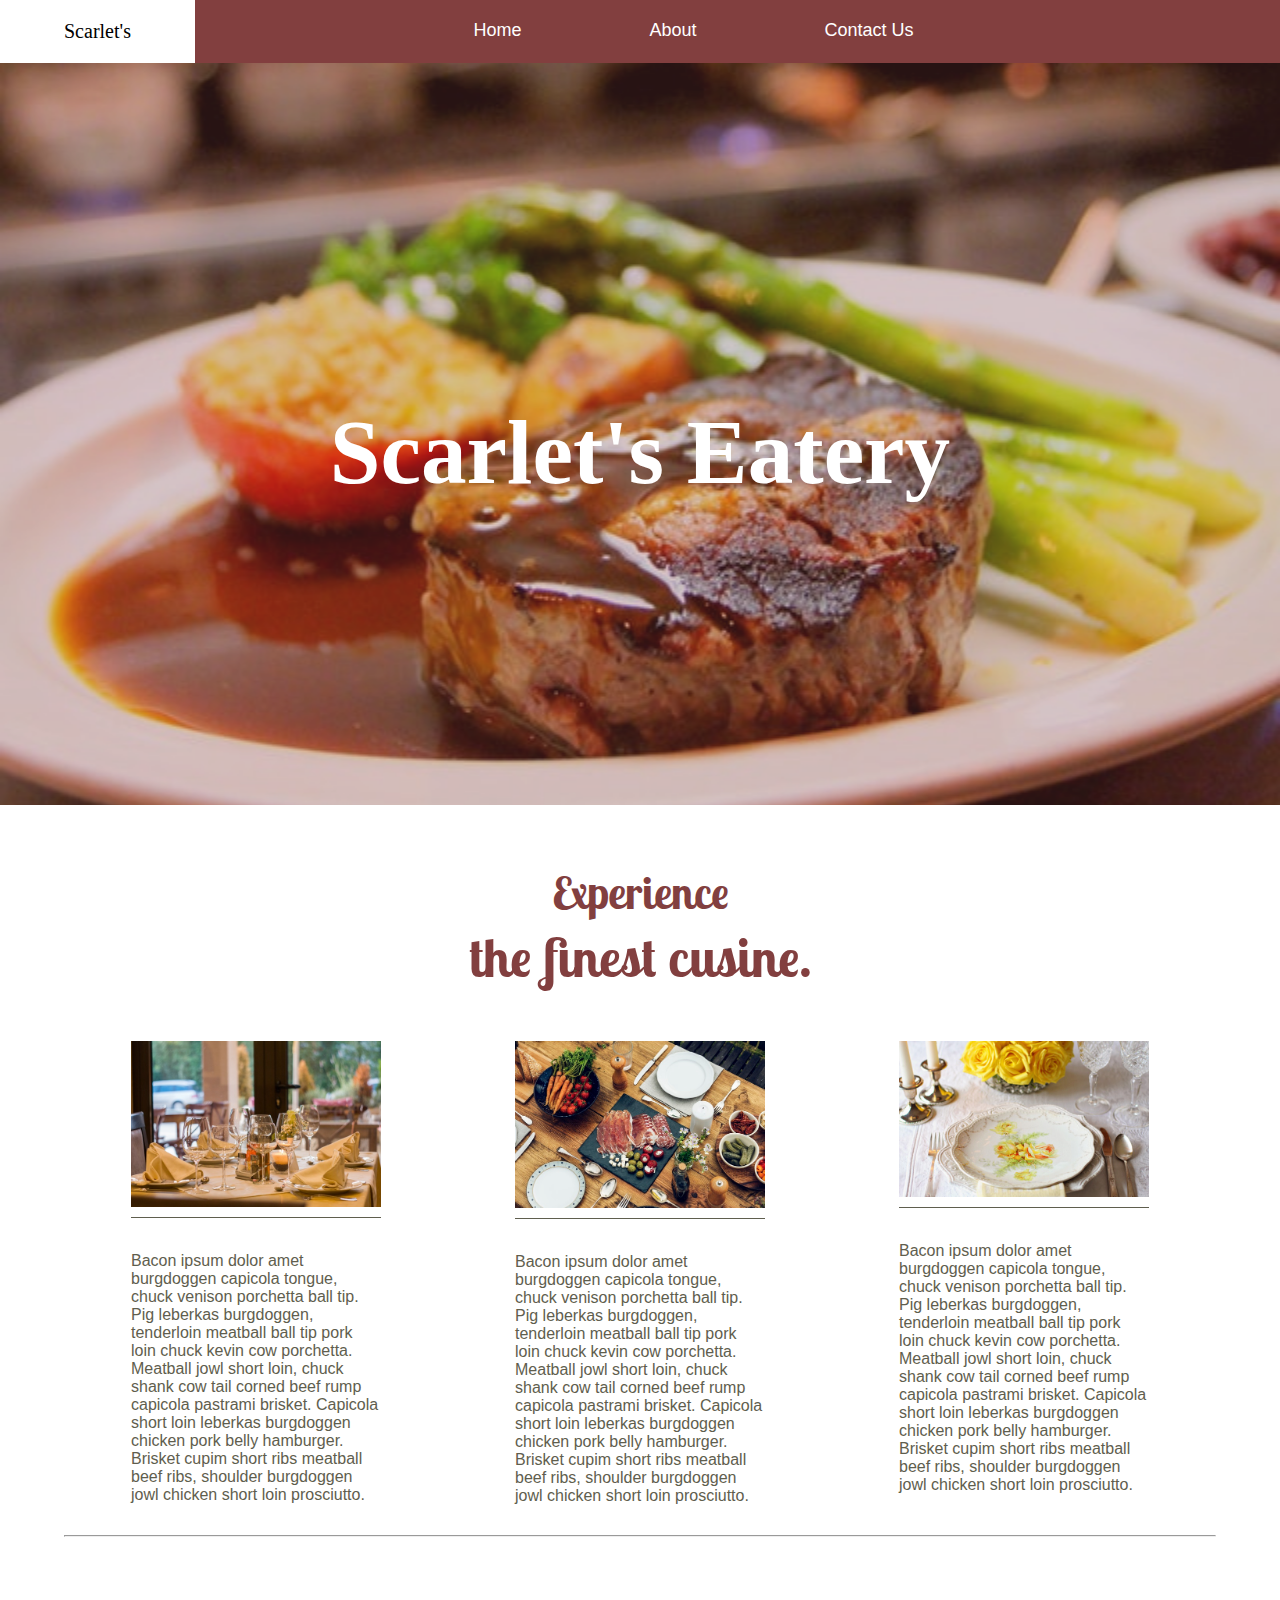
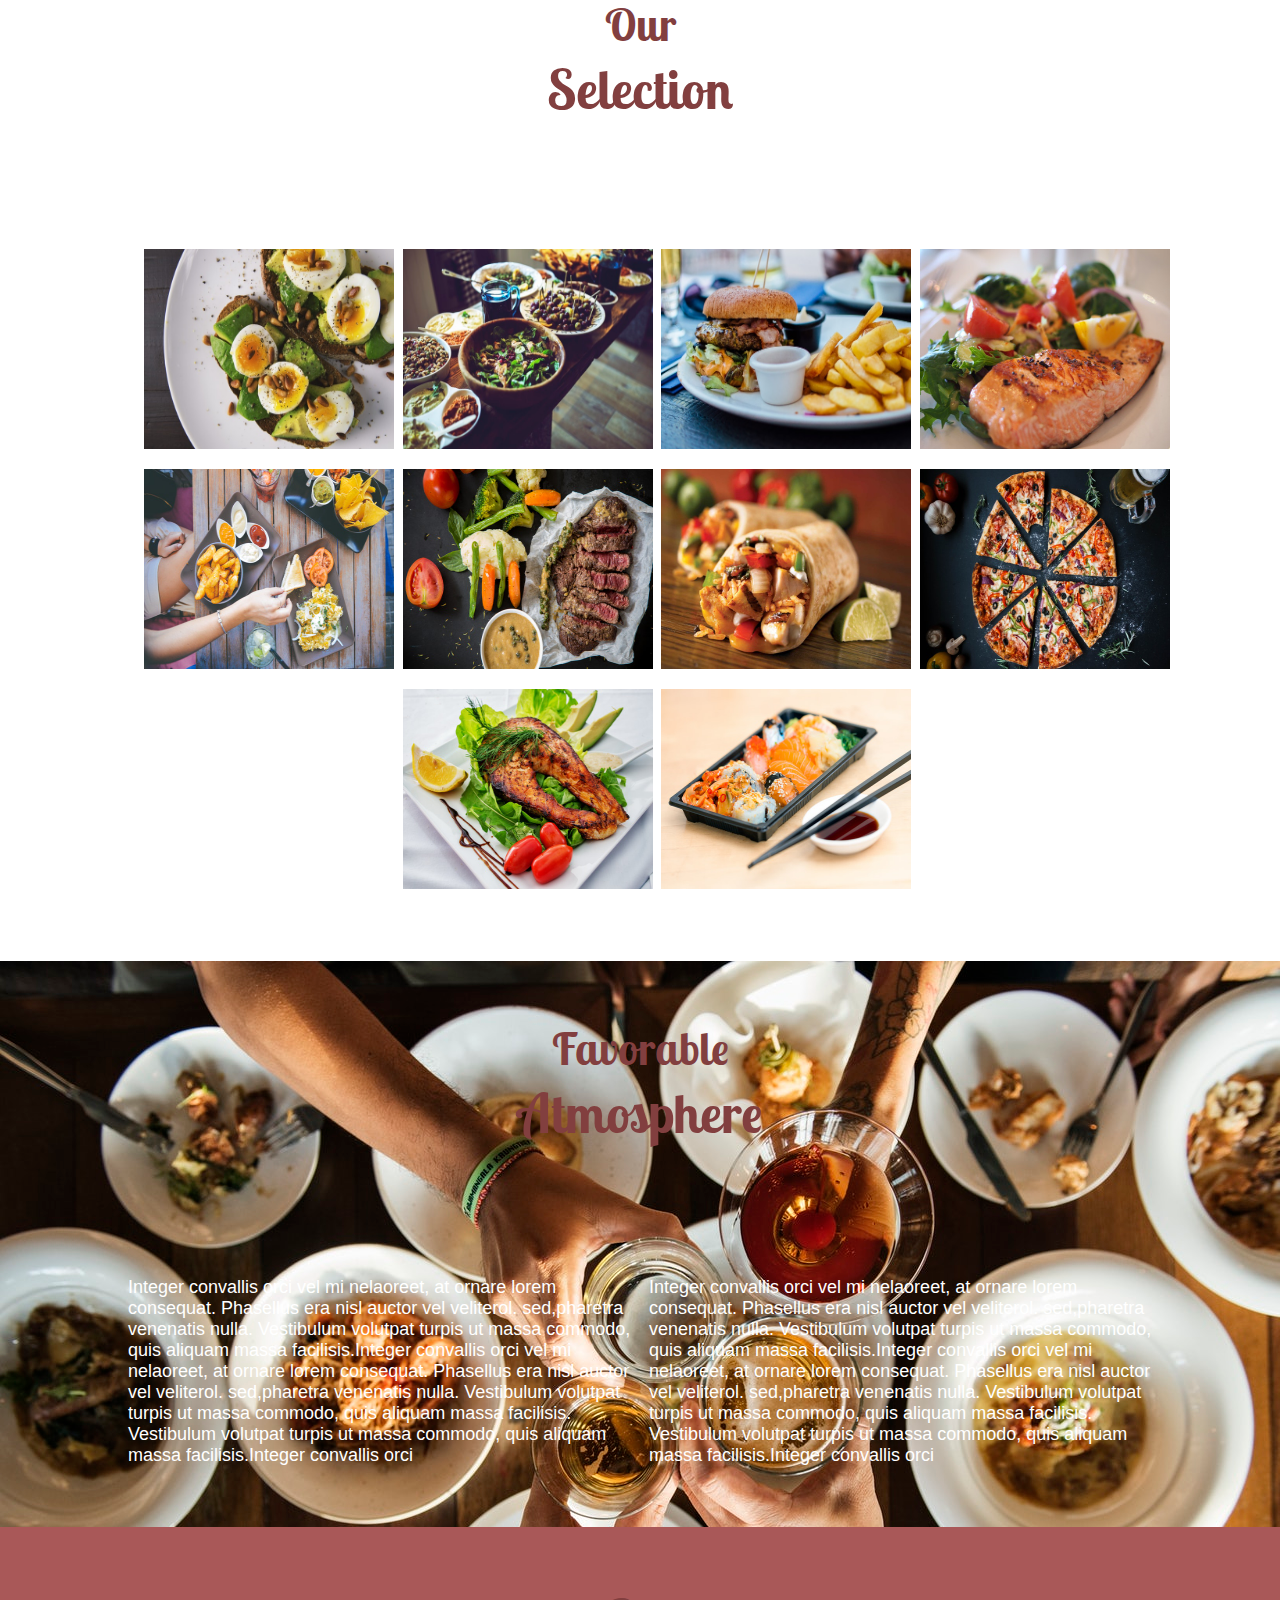
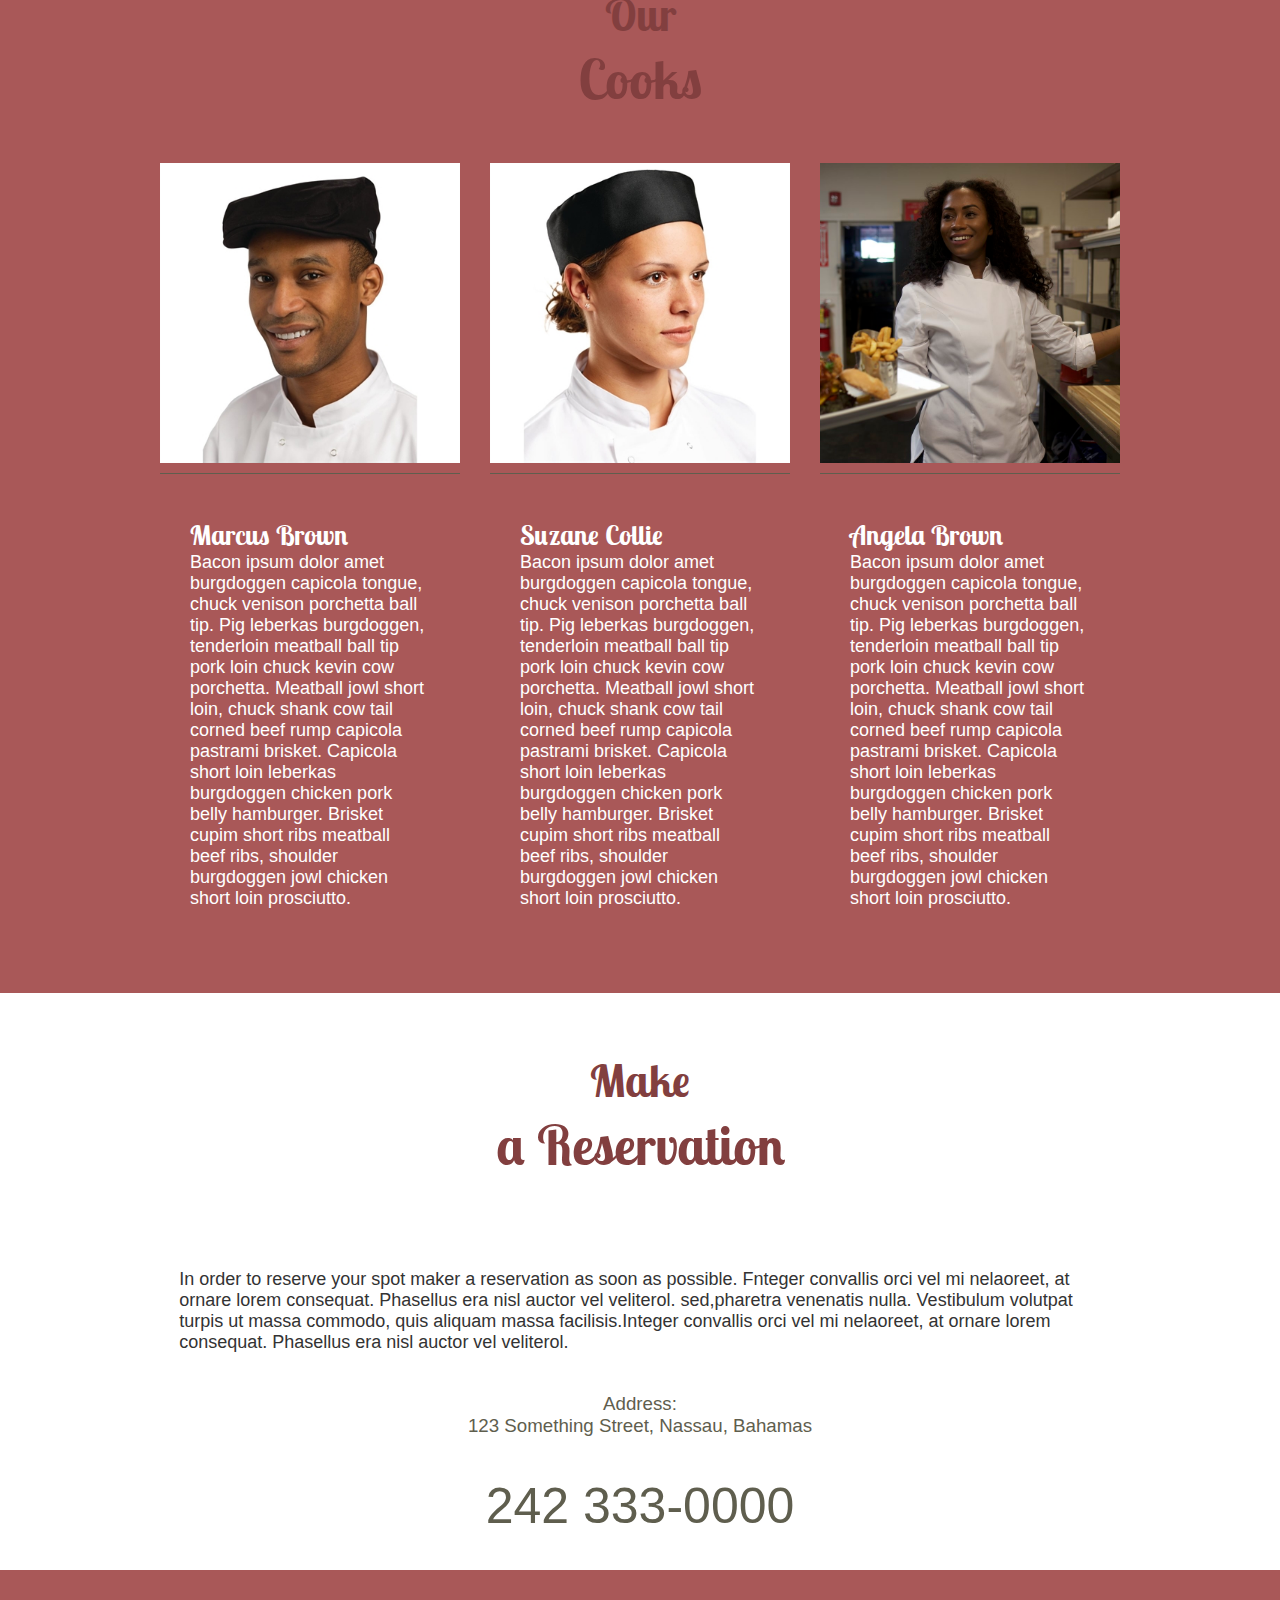
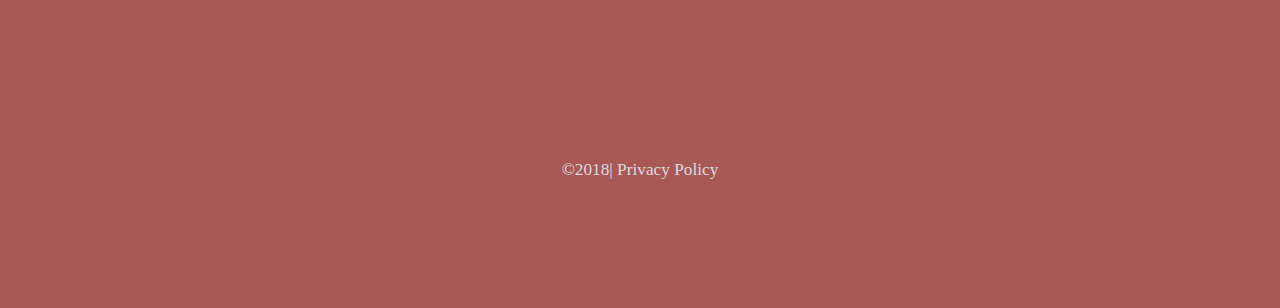
==== commit 0f98b460: "Major cosmetic changes overal" ====
--- a/index.html
+++ b/index.html
@@ -7,6 +7,8 @@
 	<link rel="stylesheet" type="text/css" href="style.css">
 	<link href="https://fonts.googleapis.com/css?family=Lobster+Two" rel="stylesheet">
 	<link rel="stylesheet" href="https://use.fontawesome.com/releases/v5.0.12/css/all.css" integrity="sha384-G0fIWCsCzJIMAVNQPfjH08cyYaUtMwjJwqiRKxxE/rx96Uroj1BtIQ6MLJuheaO9" crossorigin="anonymous">
+	<script type="text/javascript" src="assets/js/jquery-3.2.1.min.js"></script>
+	<script type="text/javascript" src="assets/js/jquery-ui.min.js"></script>
 </head>
 <body>
 
@@ -21,7 +23,7 @@
 
 	<div class="test_bground">
 		<div class="logo">
-			<a id="logo" href="index.html">Scarlet's Eatery</a>
+			<a id="logo" href="index.html">Scarlet's</a>
 		</div>
 
 
@@ -30,7 +32,7 @@
 		<div id="logo">
 			<!-- give unique font -->
 			<!-- float to left -->
-			<a id="logo" href="index.html">Scarlet's Eatery</a>
+			<a id="logo" href="index.html">Scarlet's</a>
 		</div>
 		<div class="link_container">
 			<ul>
@@ -62,11 +64,13 @@
 	<section id="showcase_slider">
 
 		
-		
+		<div class="overlay"></div>
+
 		<header class="showcase-header">
 			<h1>Scarlet's Eatery</h1>
 		</header>
-	</section>
+
+			</section>
 
 
 
@@ -75,8 +79,8 @@
 		<div class="inner">
 			 <section id="Welcome">
 			 	<header class="header_style">
-			 		<h1> <span>Welcome</span></h1>
-			 		<h1>to Our Place</h1> 
+			 		<h1> <span>Experience</span></h1>
+			 		<h1>the finest cusine.</h1> 
 			 	</header>
 
 			 	<div class="inline_wrapper">
@@ -84,7 +88,8 @@
 			 <div class="card welcome">
 
 
-			 		<img src="images/page-1_img01.jpg">
+			 		<img src="assets/css/images/fine_dining_1.jpeg">
+
 
 			 		<div class="card-content">
 			 			<p class="para1">Bacon ipsum dolor amet burgdoggen capicola tongue, chuck venison porchetta ball tip. Pig leberkas burgdoggen, tenderloin meatball ball tip pork loin chuck kevin cow porchetta. Meatball jowl short loin, chuck shank cow tail corned beef rump capicola pastrami brisket. Capicola short loin leberkas burgdoggen chicken pork belly hamburger. Brisket cupim short ribs meatball beef ribs, shoulder burgdoggen jowl chicken short loin prosciutto.</p>
@@ -92,9 +97,20 @@
 
 			 	</div>
 
+			 	 <div class="card welcome">
+
+
+			 		<img src="assets/css/images/fine_dining_2.jpeg">
+
+			 		<div class="card-content">
+			 			<p class="para1">Bacon ipsum dolor amet burgdoggen capicola tongue, chuck venison porchetta ball tip. Pig leberkas burgdoggen, tenderloin meatball ball tip pork loin chuck kevin cow porchetta. Meatball jowl short loin, chuck shank cow tail corned beef rump capicola pastrami brisket. Capicola short loin leberkas burgdoggen chicken pork belly hamburger. Brisket cupim short ribs meatball beef ribs, shoulder burgdoggen jowl chicken short loin prosciutto.</p>
+			 		</div>
+
+			 	</div>
+
 			 	<div class="card welcome">
 
-			 		<img src="images/page-1_img02.jpg">
+			 		<img src="assets/css/images/fine_dining_3.jpeg">
 
 			 		<div class="card-content">
 			 			<p class="para1">Bacon ipsum dolor amet burgdoggen capicola tongue, chuck venison porchetta ball tip. Pig leberkas burgdoggen, tenderloin meatball ball tip pork loin chuck kevin cow porchetta. Meatball jowl short loin, chuck shank cow tail corned beef rump capicola pastrami brisket. Capicola short loin leberkas burgdoggen chicken pork belly hamburger. Brisket cupim short ribs meatball beef ribs, shoulder burgdoggen jowl chicken short loin prosciutto.</p>
@@ -128,7 +144,7 @@
 	<section id="cusine">
 			<header class="header_style">
 			 		<h1> <span>Our</span></h1>
-			 		<h1>Cusine</h1>
+			 		<h1>Selection</h1>
 			 	</header>
 
 			 	<div class="inline_wrapper">
@@ -136,39 +152,53 @@
 
 <div class="gallery">
 	<div class="images">
-		<img src="images/page-1_img03.jpg">
-	</div>
-
-	<div class="images">
-		<img src="images/page-1_img04.jpg">
-	</div>
-
-	<div class="images">
-		<img src="images/page-1_img05.jpg">
-	</div>
-
-	<div class="images">
-		<img src="images/page-1_img06.jpg">
-	</div>
-
-	<div class="images">
-		<img src="images/page-1_img07.jpg">
-	</div>
-
-	<div class="images">
-		<img src="images/page-1_img08.jpg">
-	</div>
-
-	<div class="images">
-		<img src="images/page-1_img09.jpg">
-	</div>
-
-	<div class="images">
-		<img src="images/page-1_img10.jpg">
-	</div>
-
-	<div class="images">
-		<img src="images/page-1_img11.jpg">
+		<div class="description">Egg Salad</div>
+		<img src="assets/css/images/meal_1.jpeg">
+	</div>
+
+	<div class="images">
+		<div class="description">Green Salad</div>
+		<img src="assets/css/images/meal_2.jpg">
+	</div>
+
+	<div class="images">
+		<div class="description">Hamburgers</div>
+		<img src="assets/css/images/meal_3.jpeg">
+	</div>
+
+	<div class="images">
+		<div class="description">Fresh Salmon</div>
+		<img src="assets/css/images/meal_4.jpeg">
+	</div>
+
+	<div class="images">
+		<div class="description">Dips n Chips</div>
+		<img src="assets/css/images/meal_5.jpg">
+	</div>
+
+	<div class="images">
+		<div class="description">Steak n' Salad</div>
+		<img src="assets/css/images/meal_6.jpeg">
+	</div>
+
+	<div class="images">
+		<div class="description">Burrito</div>
+		<img src="assets/css/images/meal_7.jpeg">
+	</div>
+
+	<div class="images">
+		<div class="description">Pizza</div>
+		<img src="assets/css/images/meal_8.jpeg">
+	</div>
+
+	<div class="images">
+		<div class="description">Crambule'</div>
+		<img src="assets/css/images/meal_9.jpeg">
+	</div>
+
+	<div class="images">
+		<div class="description">Sushi'</div>
+		<img src="assets/css/images/meal_10.jpeg">
 	</div>
 </div>
 			 	</div>
@@ -179,11 +209,10 @@
 
 
 	<section id="experience">
-			<!-- Add background image -->
 				<header class="header_style">
 					<div class="special">
-						<h1> <span>Our</span></h1>
-			 		<h1>Experience</h1>
+					<h1> <span>Favorable</span></h1>
+			 		<h1>Atmosphere</h1>
 					</div>
 			 		
 			 	</header>
@@ -197,9 +226,7 @@
 			 		</div>
 			 		
 
-			 		<div class="link">
-			 			<a href=""> View Full Menu</a>
-			 		</div>
+			 	
 			 		
 			 	</div>
 		</section>
@@ -222,23 +249,22 @@
 
 							<div class="card employee">
 
-							<img src="images/page-1_img12.jpg">
+							<img src="assets/css/images/staff_1.jpg">
 
 							<div class="staff info">
-							<h3 class="name">First Name</h3>
-							<p>Integer convallis orci vel mi nelaoreet, at ornare lorem consequat. Phasellus era nisl
-							Vestibulum volutpat turpis ut massa commodo, quis aliquam massa facilisis.Integer convallis orci vel mi nelaoreet, at ornare lorem consequat. Phasellus era nisl auctor vel veliterol. sed,pharetra venenatis nulla.</p>
+							<h3 class="name">Marcus Brown</h3>
+							<p>Bacon ipsum dolor amet burgdoggen capicola tongue, chuck venison porchetta ball tip. Pig leberkas burgdoggen, tenderloin meatball ball tip pork loin chuck kevin cow porchetta. Meatball jowl short loin, chuck shank cow tail corned beef rump capicola pastrami brisket. Capicola short loin leberkas burgdoggen chicken pork belly hamburger. Brisket cupim short ribs meatball beef ribs, shoulder burgdoggen jowl chicken short loin prosciutto.</p>
 							</div>
 
 							</div>
 
 							<div class="card employee">
 
-							<img src="images/page-1_img13.jpg">
+							<img src="assets/css/images/staff_2.jpg">
 
 							<div class="staff info">
 
-							<h3 class="name"> First Name</h3>
+							<h3 class="name"> Suzane Collie</h3>
 							<p>Bacon ipsum dolor amet burgdoggen capicola tongue, chuck venison porchetta ball tip. Pig leberkas burgdoggen, tenderloin meatball ball tip pork loin chuck kevin cow porchetta. Meatball jowl short loin, chuck shank cow tail corned beef rump capicola pastrami brisket. Capicola short loin leberkas burgdoggen chicken pork belly hamburger. Brisket cupim short ribs meatball beef ribs, shoulder burgdoggen jowl chicken short loin prosciutto.</p>
 							</div>
 
@@ -247,11 +273,11 @@
 
 							<div class="card employee">
 
-							<img src="images/page-1_img14.jpg">
+							<img src="assets/css/images/staff_3.jpeg">
 
 							<div class="staff info">
 
-							<h3 class="name"> First Name</h3>
+							<h3 class="name">Angela Brown </h3>
 							<p>Bacon ipsum dolor amet burgdoggen capicola tongue, chuck venison porchetta ball tip. Pig leberkas burgdoggen, tenderloin meatball ball tip pork loin chuck kevin cow porchetta. Meatball jowl short loin, chuck shank cow tail corned beef rump capicola pastrami brisket. Capicola short loin leberkas burgdoggen chicken pork belly hamburger. Brisket cupim short ribs meatball beef ribs, shoulder burgdoggen jowl chicken short loin prosciutto.</p>
 							</div>
 							</div>
@@ -290,11 +316,11 @@
 			 		<h1>a  Reservation</h1>
 			 	</header>
 
-			 	<p class="info">Fnteger convallis orci vel mi nelaoreet, at ornare lorem consequat. Phasellus era nisl auctor vel veliterol. sed,pharetra venenatis nulla. Vestibulum volutpat turpis ut massa commodo, quis aliquam massa facilisis.Integer convallis orci vel mi nelaoreet, at ornare lorem consequat. Phasellus era nisl auctor vel veliterol.</p>
+			 	<p class="info color">In order to reserve your spot maker a reservation as soon as possible. Fnteger convallis orci vel mi nelaoreet, at ornare lorem consequat. Phasellus era nisl auctor vel veliterol. sed,pharetra venenatis nulla. Vestibulum volutpat turpis ut massa commodo, quis aliquam massa facilisis.Integer convallis orci vel mi nelaoreet, at ornare lorem consequat. Phasellus era nisl auctor vel veliterol.</p>
 
 			 	<div class="address">
 			 		<h3> Address:</h3>
-			 	<h3> 4578 Marmora Road, Glasgow DA04 89GR</h3>
+			 	<h3>123 Something Street, Nassau, Bahamas</h3>
 			 	</div>
 			 	<h1  id="phone"> 242 333-0000</h1>
 		</div>
@@ -335,4 +361,6 @@
 	
 
 </body>
+
+<script type="text/javascript" src="assets/js/main.js"></script>
 </html>--- a/style.css
+++ b/style.css
@@ -1,22 +1,15 @@
 /*NOTE THIS WEBSITE WAS DESIGNED FOR "MOBILE FIRST"*/
-
-
-
 /*WEBSITE IS AT FULL WIDTH*/
 body{
 	margin:0;
 }
-
 #showcase_slider{
 	min-height: 450px;
 	text-align: center;
-	background-image: url('images/slide01.jpg');
+	background-image: url('assets/css/images/showcase_1.jpeg');
 	background-position:center;
 	background-size: cover;
 }
-#showcase-slider .bg-img{
-}
-
 
 .showcase-header{
 	padding-bottom: 0;
@@ -25,13 +18,9 @@
 .showcase-header h1{
 	padding: 300px 0;
 	color:white;
-	font-size: 5em;
+	font-size: 3em;
 	z-index: 0;
 }
-
-
-
-
 .test_bground{
 	background-color: #823f3f;
 	width:100%;
@@ -80,7 +69,7 @@
 		 	padding:10px 0;
 		 	font-size: 3vw;
 		 	border:none;
-		 	margin: 0 10px;
+		 	margin: 5px 5px;
 		 
 		 }
 
@@ -96,7 +85,7 @@
 		 	display: none;
 		 	position: absolute;
 		 	background-color: #f1f1f1;
-		 	min-width: 140px;
+		 	max-width: 100px;
 		 	/*width:50%;*/
 		 	box-shadow: 0px 8px 16px 0px rgba(0,0,0,0.2);
 		 	z-index: 1;
@@ -104,7 +93,7 @@
 		 /*Links inside the dropdown*/
 		 .dropdown-content a{
 		 	color:black;
-		 	padding: 12px 16px;
+		 	padding: 12px 10px;
 		 	text-decoration:none;
 		 	display:block;
 		 }
@@ -142,10 +131,11 @@
 z-index: 2;
 }
 
+
 .navbar a{
 float:left;
 display:block;
-padding:12px 30px;
+padding:20px 64px;
 color:white;
 font-size: 18px;
 text-decoration: none;
@@ -164,40 +154,37 @@
 
 #logo{
 	font-family: 'Caveat', cursive;
-	font-size: 25px;
-}
-
-
-
-
-
+	font-size: 20px;
+}
+
+#logo:hover{
+	transition: .6s;
+}
 #content{
 	font-family: Arial, Helvetica, sans-serif;
 	color:#5f5e4e;
 }
-
-
 .inner{
 	margin:0 auto;
 	width:90%;
 	text-align: center;
 }
-
 .card{
-	width: 300px;
-	margin:0 auto;
-}
-
+	width: 250px;
+	margin:0 auto;
+}
 .card p {
 	width:100%;
 	text-align: center;
 	color:#5f5e4e;
+	text-align: left;
 }
 
 .card img{
 	width:100%;
-	border: 1px solid #5f5e4e;
+	border-bottom: 1.5px solid #5f5e4e;
 	padding:0;
+	padding-bottom: 10px;
 }
 
 .page_breaker hr {
@@ -210,7 +197,7 @@
 .header_style{
 	text-align: center;
 	font-family: 'Lobster Two', cursive;
-	padding-top: 50px;
+	padding:50px 0;
 
 }
 .header_style span,h1{
@@ -233,32 +220,50 @@
 }
 .para1{
 	font-family: Arial, Helvetica, sans-serif;
+	text-align: left;
 }
 .images{
+	position: relative;
 	margin:10px 2px;
 	display: inline-block;
-    width: 300px; 
+    width: 250px; 
     height:200px;
 }
 
-.images img:hover{
-	border:2px solid #823f3f;
-}
-div.gallery img {
-    float: left;
+.description{
+	display:none;
+	height:100%;
+	width: 100%;
+	position: absolute;
+	color:#fff;
+	font-size:20px;
+	top:85%;
+	bottom:0;
+	right:0;
+	left:0;
+	margin:auto;
+}
+
+.images img{
+	border:2px solid rgba(255,124,124,0.0);
+}
+
+
+.gallery img {
     width: 100%;
     height: 100%;
-    margin: 0;
+    margin: 0 15px;
 }
 .gallery{
 	margin:0;
 	width: 100%;
+	padding: 64px 0;
 }
 #experience{
 	margin:0;
 	text-align: center;
 	background-color: red;
-	background: url('images/parallax01.jpg');
+	background: url('assets/css/images/fine_dining_4.jpeg');
 	background-size: cover;
 	height: auto;
 }
@@ -270,6 +275,7 @@
 }
 #experience p{
 	padding:40px 0;
+	text-align: left;
 }
 .special{
 	color:white;
@@ -322,17 +328,23 @@
 	margin:0;
 }
 
+.info{
+	padding-top: 40px;
+	font-size: 2vh;
+	margin:0 auto;
+	width:80%;
+	color:#fff;
+}
+
+.color{
+	color:#333;
+	text-align: left;
+}
+
 .address{
 	padding: 10px;
 	margin:30px;
 }
-
-.info{
-	padding-top: 40px;
-	font-size: 2vh;
-}
-
-
 #phone{
 	font-weight: 100;
 	font-size: 50px;
@@ -343,12 +355,11 @@
 
 
 
-/*Footer at the bottom of page*/
+/*Footer*/
 #footer{
-	/*bottom:0;*/
+
 	margin-top: -5px;
 	height:200px;
-	/*width:100%;*/
 	background:#a95858;
 	text-align: center;
 	padding-top:69px;
@@ -356,21 +367,13 @@
 }
 
 #social_media{
-	/*display: block;*/
 	margin: 40px 20px;
-	/*float: left;*/
 }
  ul{
- 	/*padding-left: 100px;*/
- 	/*width:100%;*/
- 	/*margin: 0px auto;*/
-	/*float:center;*/
 	height:20px;
 }
 
 ul{
-	/*text-align: center;*/
-	/*float:left;*/
 	list-style: none;
 	display:inline-block;
 	
@@ -402,15 +405,12 @@
 	#welcome_cnt{
 		width: 100%;
 		display: grid;
-		grid-template-columns: 1fr 1fr;
+		grid-template-columns: repeat(3,1fr);
 	}
 
 	.card.welcome{
 		margin:0 auto;
 	}
-
-
-
 
 	.info_wrapper{
 		width: 100%;
@@ -423,7 +423,6 @@
 
 	.info_wrapper p{
 		margin:0 auto;
-		/*width: 400px;*/
 		width: 100%;
 	}
 
@@ -440,11 +439,6 @@
 @media(min-width: 800px){
 	*{
 		margin:0;
-	}
-
-	.navbar{
-		/*display:none;*/
-		/*This is temporary. Use Jquery to make a responsive nav bar*/
 	}
 	#employee_info{
 		display:inline-block;
@@ -491,11 +485,13 @@
 }
 
 #showcase_slider{
+	position: relative;
 	min-height: 700px;
 	text-align: center;
-	background-image: url('images/slide01.jpg');
+	background-image: url('assets/css/images/showcase_1.jpeg');
 	background-position:center;
 	background-size: cover;
+	z-index: -1;
 
 }
 
@@ -505,6 +501,15 @@
 	font-size: 1.90em;
 }
 
+.overlay{
+	position: absolute;
+	background-color: rgba(130,63,63,0.3);
+	height: 100%;
+	width: 100%;
+	z-index:-3;
+
+}
+
 .navbar{
 		display:block;
 	}
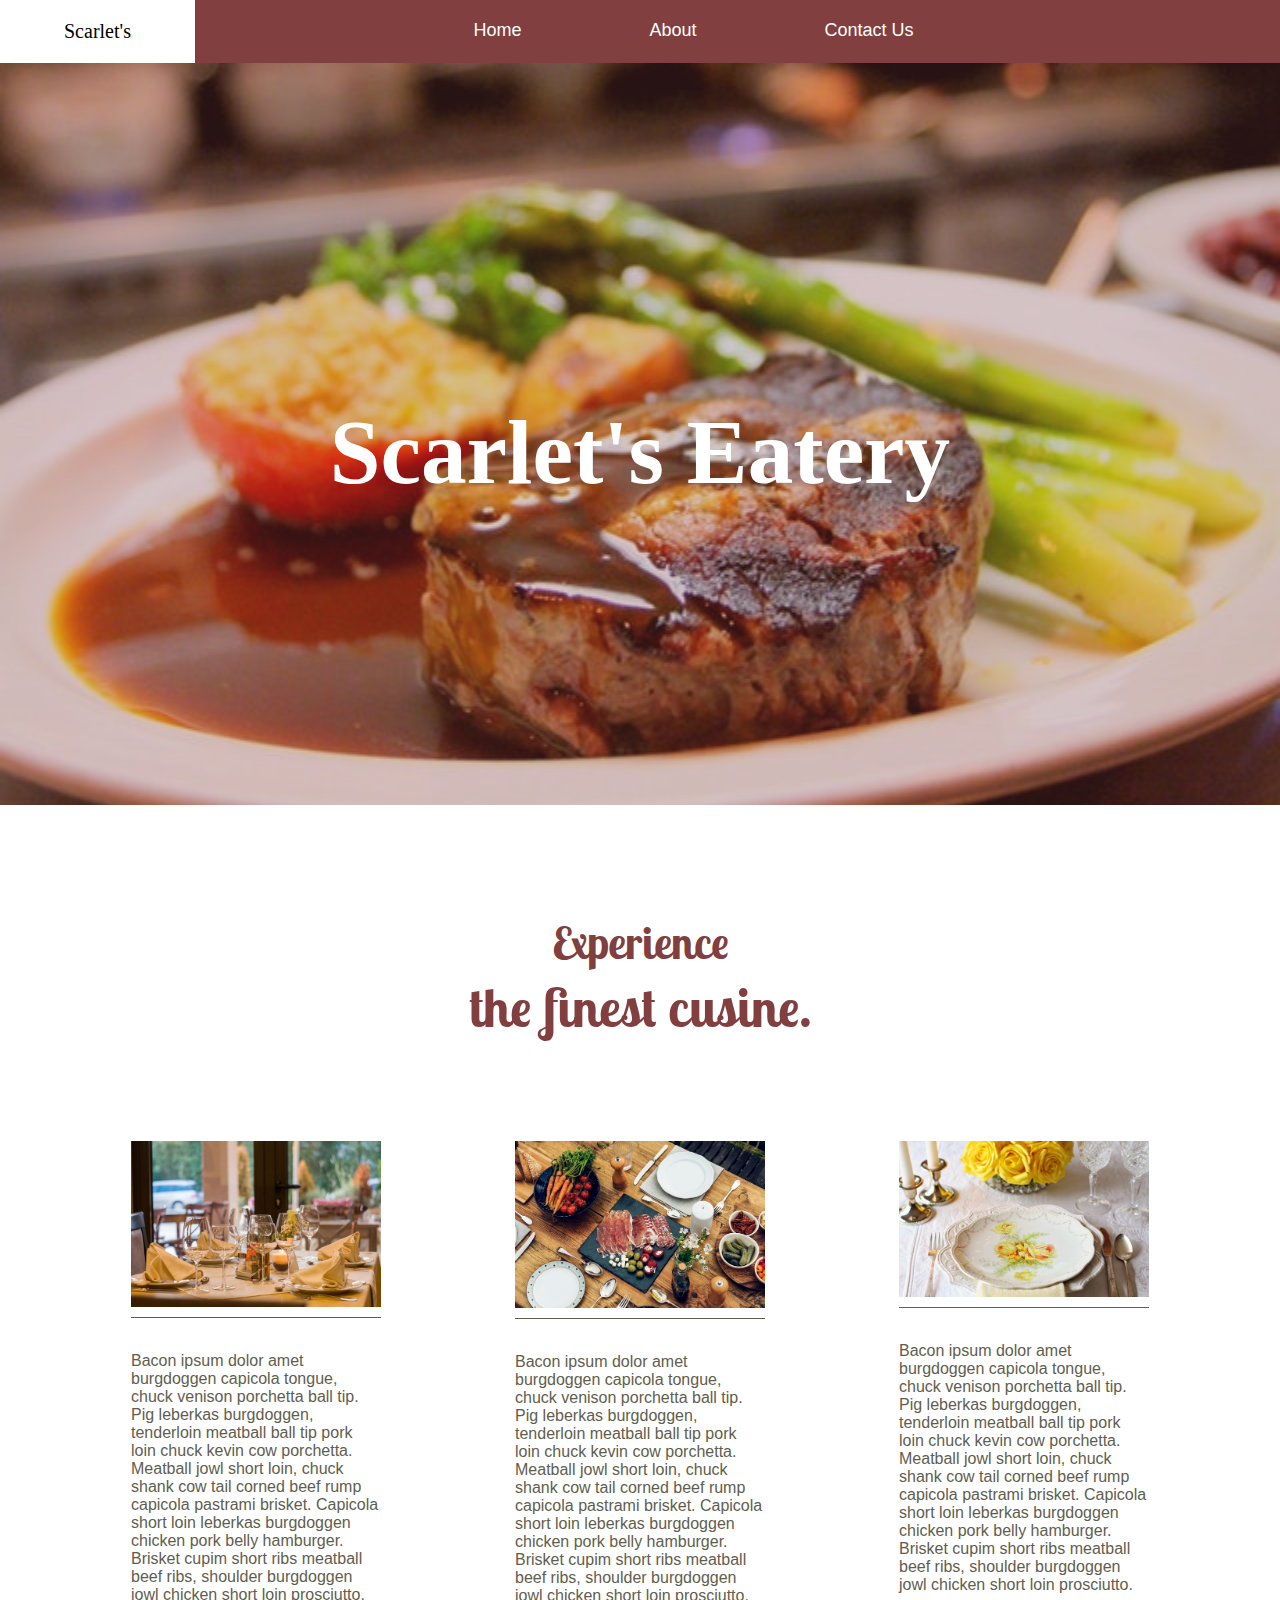
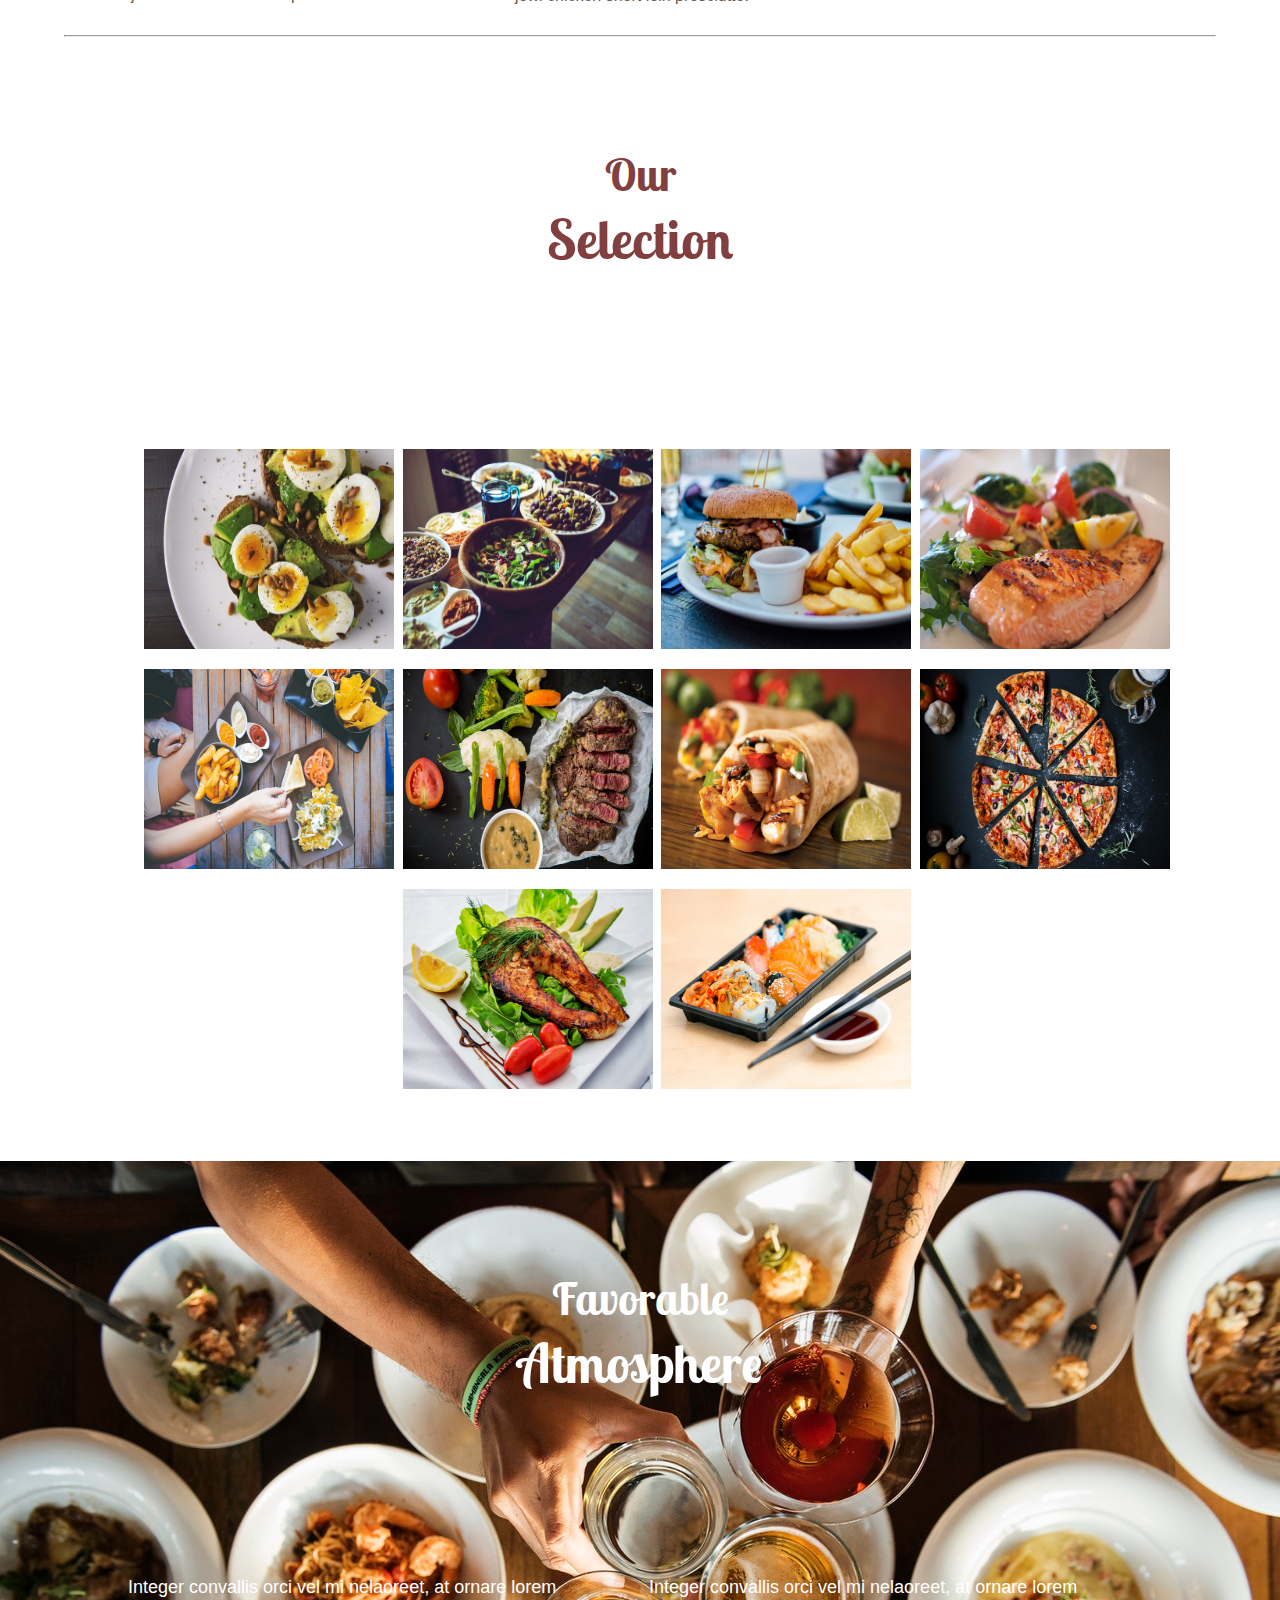
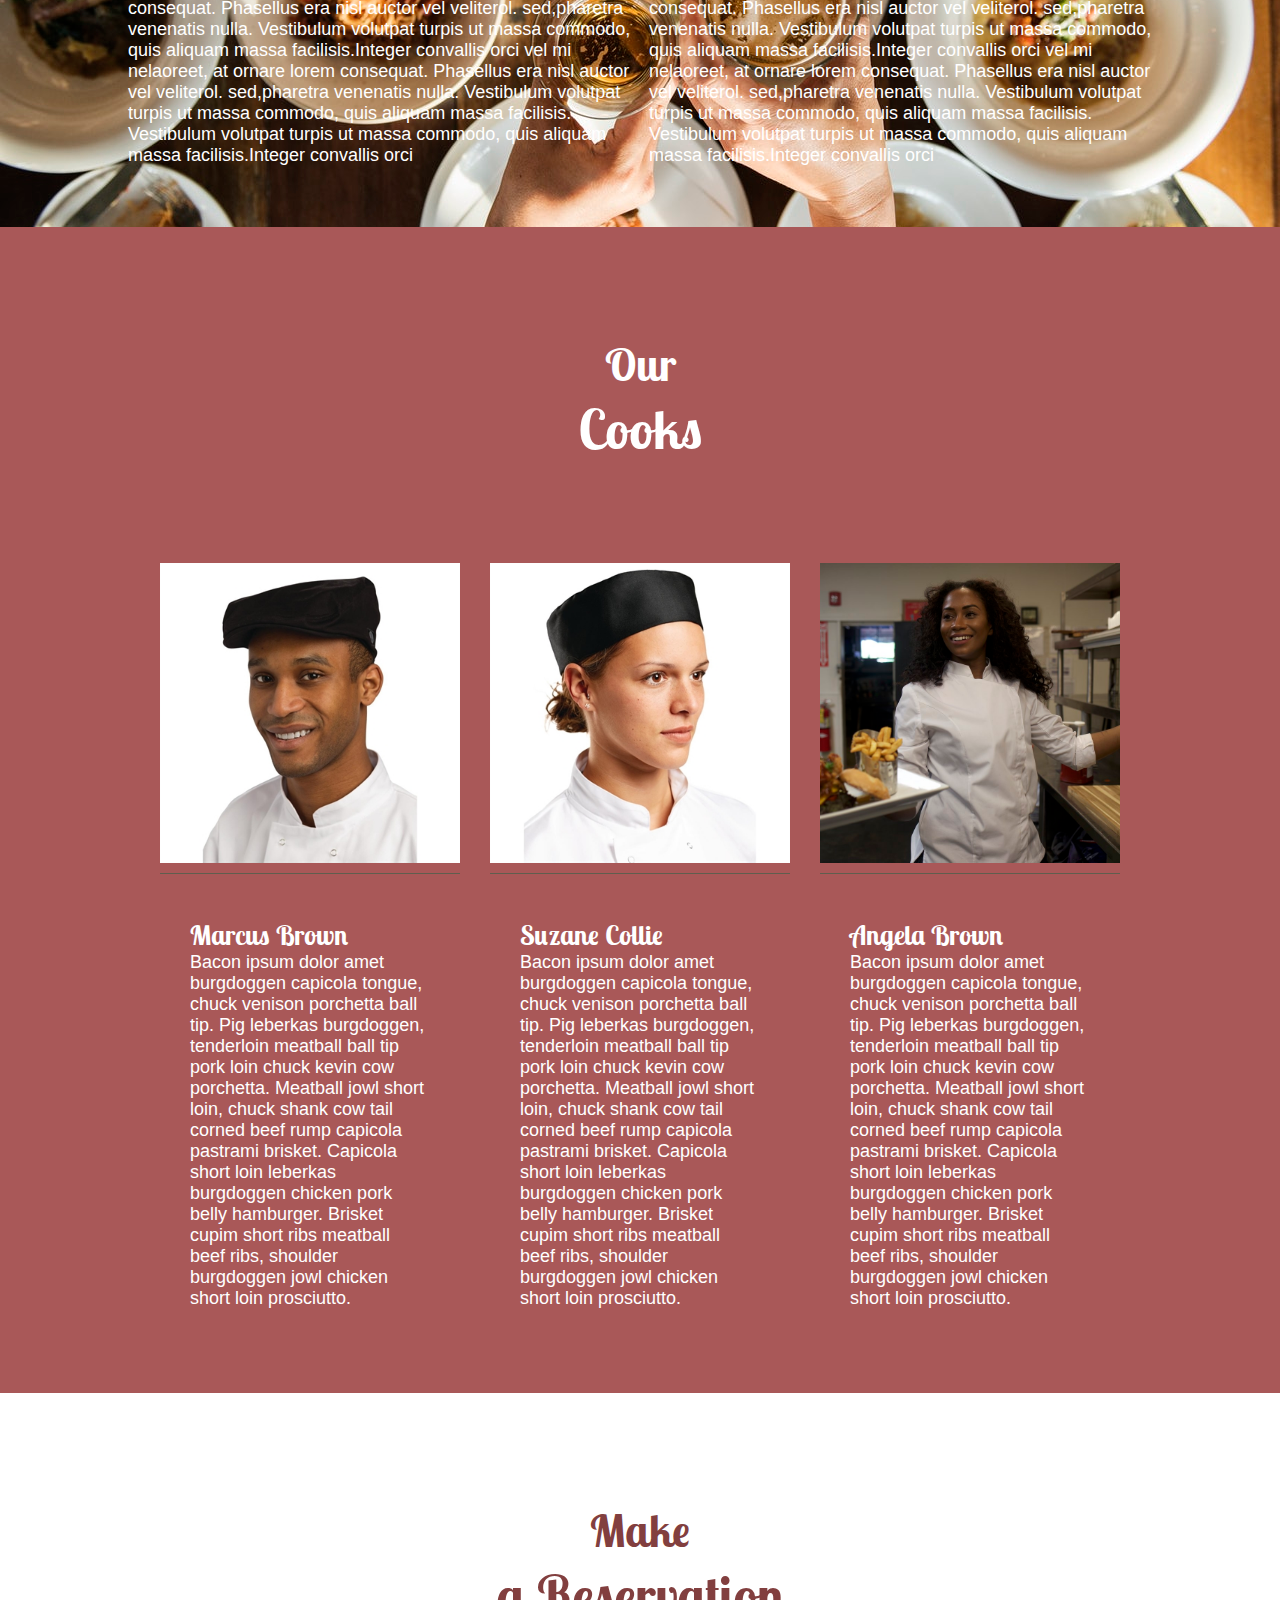
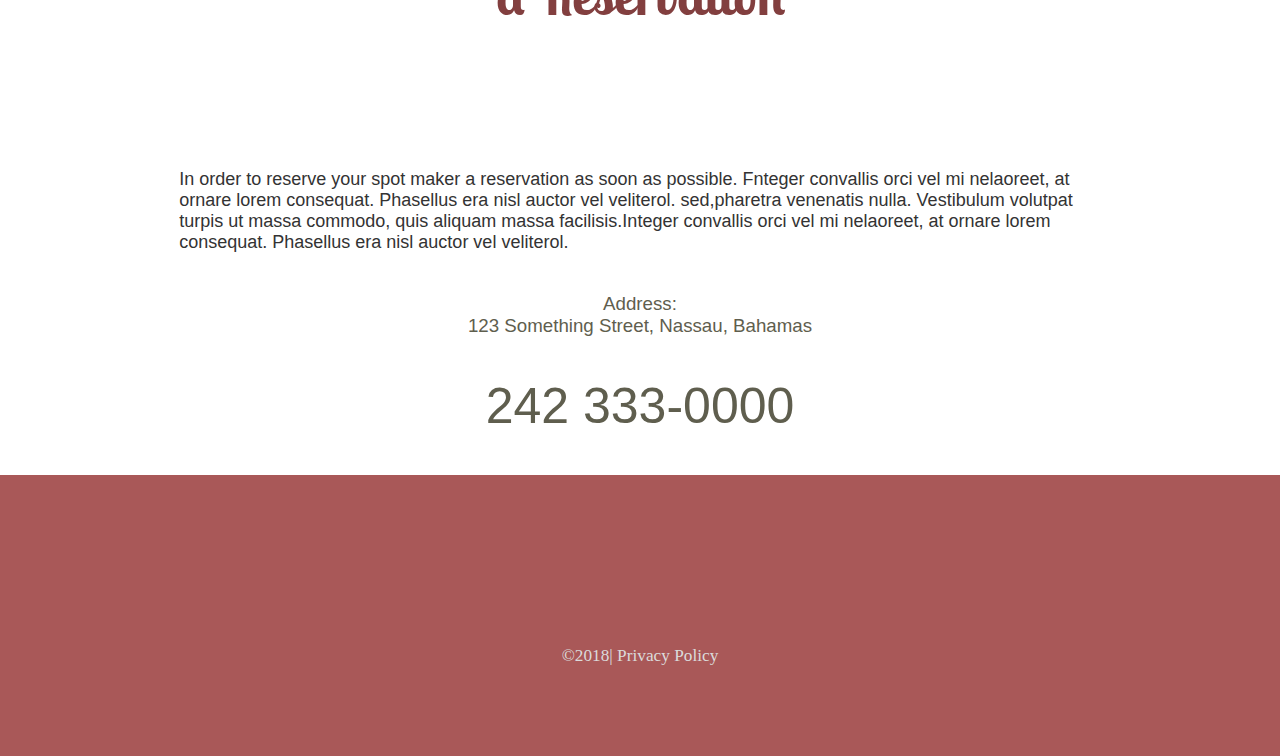
==== commit ee6046f0: "Third set of cosmetic changes Nearing the final product" ====
--- a/index.html
+++ b/index.html
@@ -79,8 +79,12 @@
 		<div class="inner">
 			 <section id="Welcome">
 			 	<header class="header_style">
-			 		<h1> <span>Experience</span></h1>
-			 		<h1>the finest cusine.</h1> 
+			 		<div class="maroon"> 
+			 			<h1> <span>Experience</span></h1>
+			 		<h1>the finest cusine.</h1>
+			 			
+			 		</div>
+			 		 
 			 	</header>
 
 			 	<div class="inline_wrapper">
@@ -143,8 +147,13 @@
 
 	<section id="cusine">
 			<header class="header_style">
-			 		<h1> <span>Our</span></h1>
+
+				<div class="maroon">
+					<h1> <span>Our</span></h1>
 			 		<h1>Selection</h1>
+					
+				</div>
+			 		
 			 	</header>
 
 			 	<div class="inline_wrapper">
@@ -312,8 +321,12 @@
 		<div id="reservation">
 
 			<header class="header_style">
-			 		<h1> <span>Make</span></h1>
+				<div class="maroon">
+					<h1> <span>Make</span></h1>
 			 		<h1>a  Reservation</h1>
+					
+				</div>
+			 		
 			 	</header>
 
 			 	<p class="info color">In order to reserve your spot maker a reservation as soon as possible. Fnteger convallis orci vel mi nelaoreet, at ornare lorem consequat. Phasellus era nisl auctor vel veliterol. sed,pharetra venenatis nulla. Vestibulum volutpat turpis ut massa commodo, quis aliquam massa facilisis.Integer convallis orci vel mi nelaoreet, at ornare lorem consequat. Phasellus era nisl auctor vel veliterol.</p>
--- a/style.css
+++ b/style.css
@@ -197,13 +197,10 @@
 .header_style{
 	text-align: center;
 	font-family: 'Lobster Two', cursive;
-	padding:50px 0;
-
-}
-.header_style span,h1{
-	color:#823f3f;
-	/*padding:5;*/
-}
+	padding:100px 0;
+
+}
+
 
 .header_style span{
 	font-weight: 700;
@@ -309,8 +306,14 @@
 	text-align: left;
 }
 
-.header_style ,.stff{
+.header_style .stff{
 	color: white;
+}
+.maroon{
+	color:#823f3f;
+}
+.white{
+	color:#fff;
 }
 .name{
 	font-family: 'Lobster Two', cursive;
@@ -357,13 +360,10 @@
 
 /*Footer*/
 #footer{
-
-	margin-top: -5px;
-	height:200px;
+	height:auto;
 	background:#a95858;
 	text-align: center;
-	padding-top:69px;
-	padding-bottom: 69px;
+	padding:50px 0;
 }
 
 #social_media{
